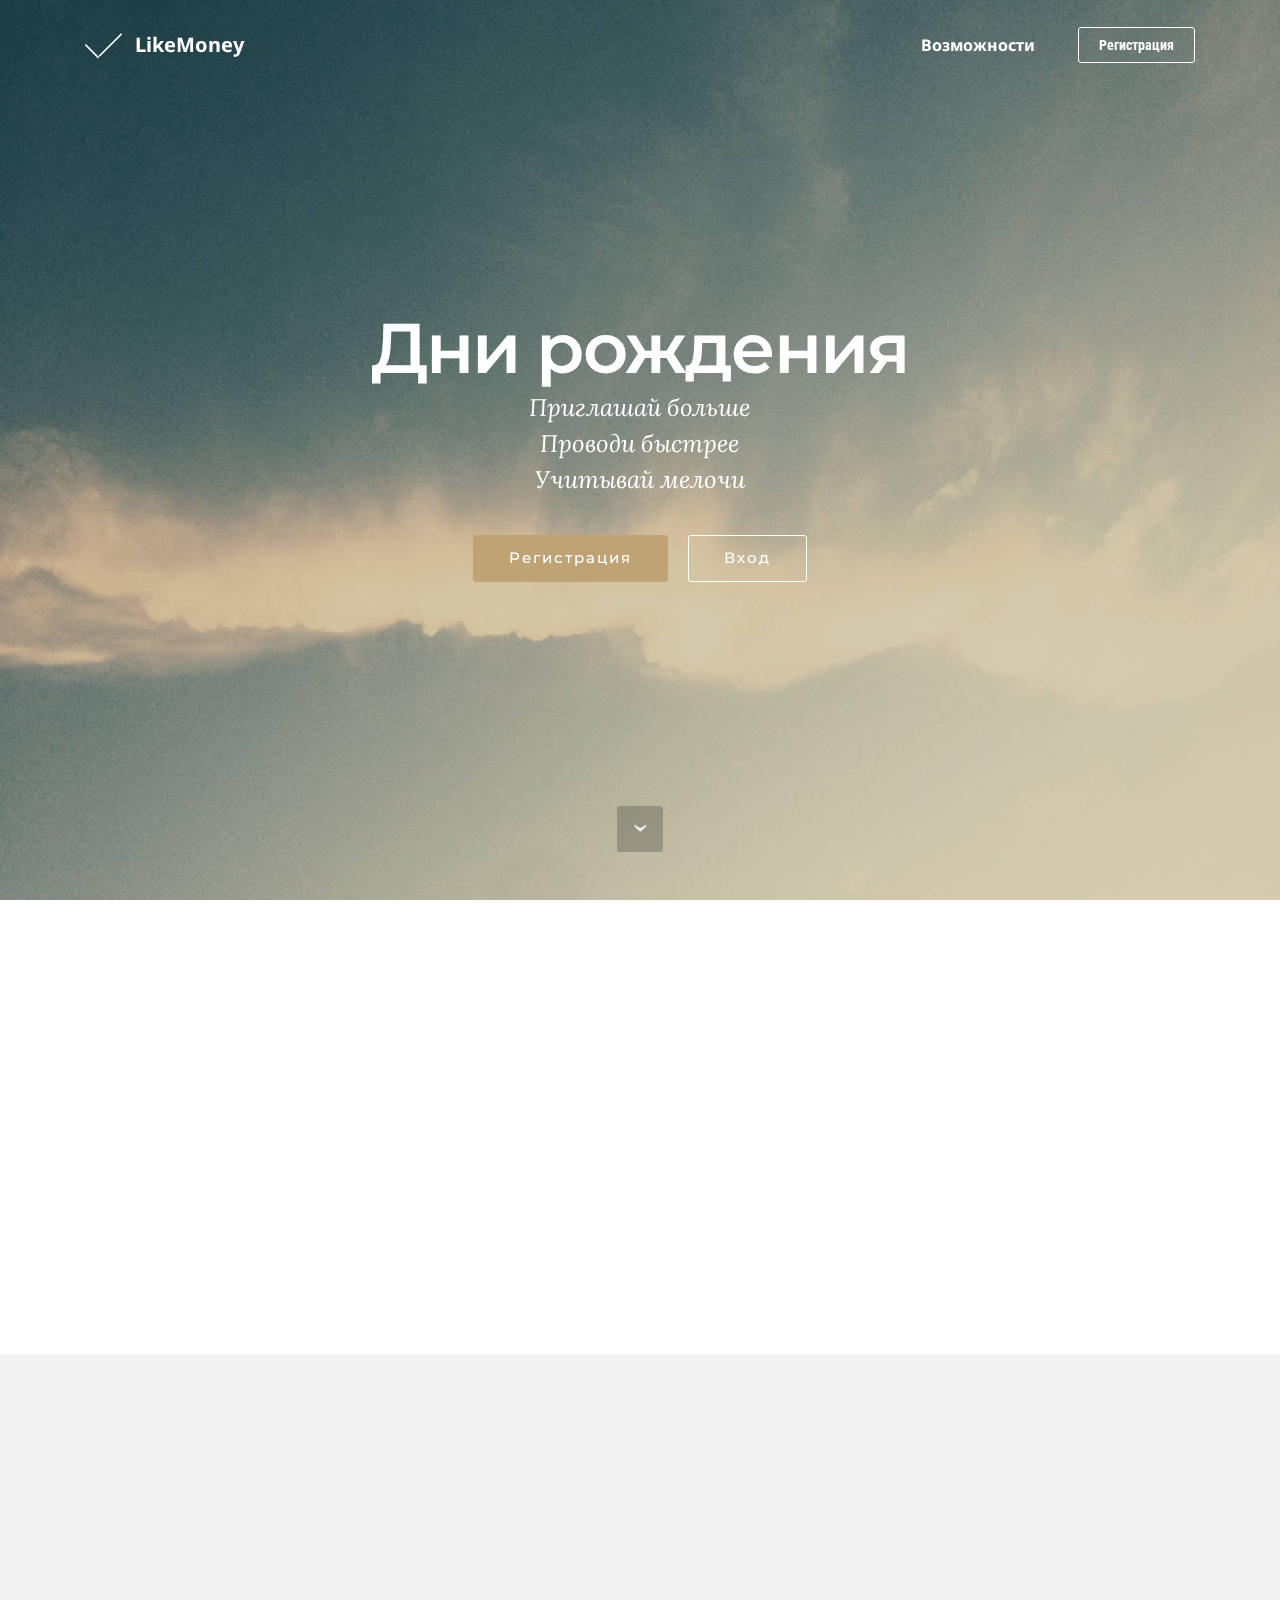
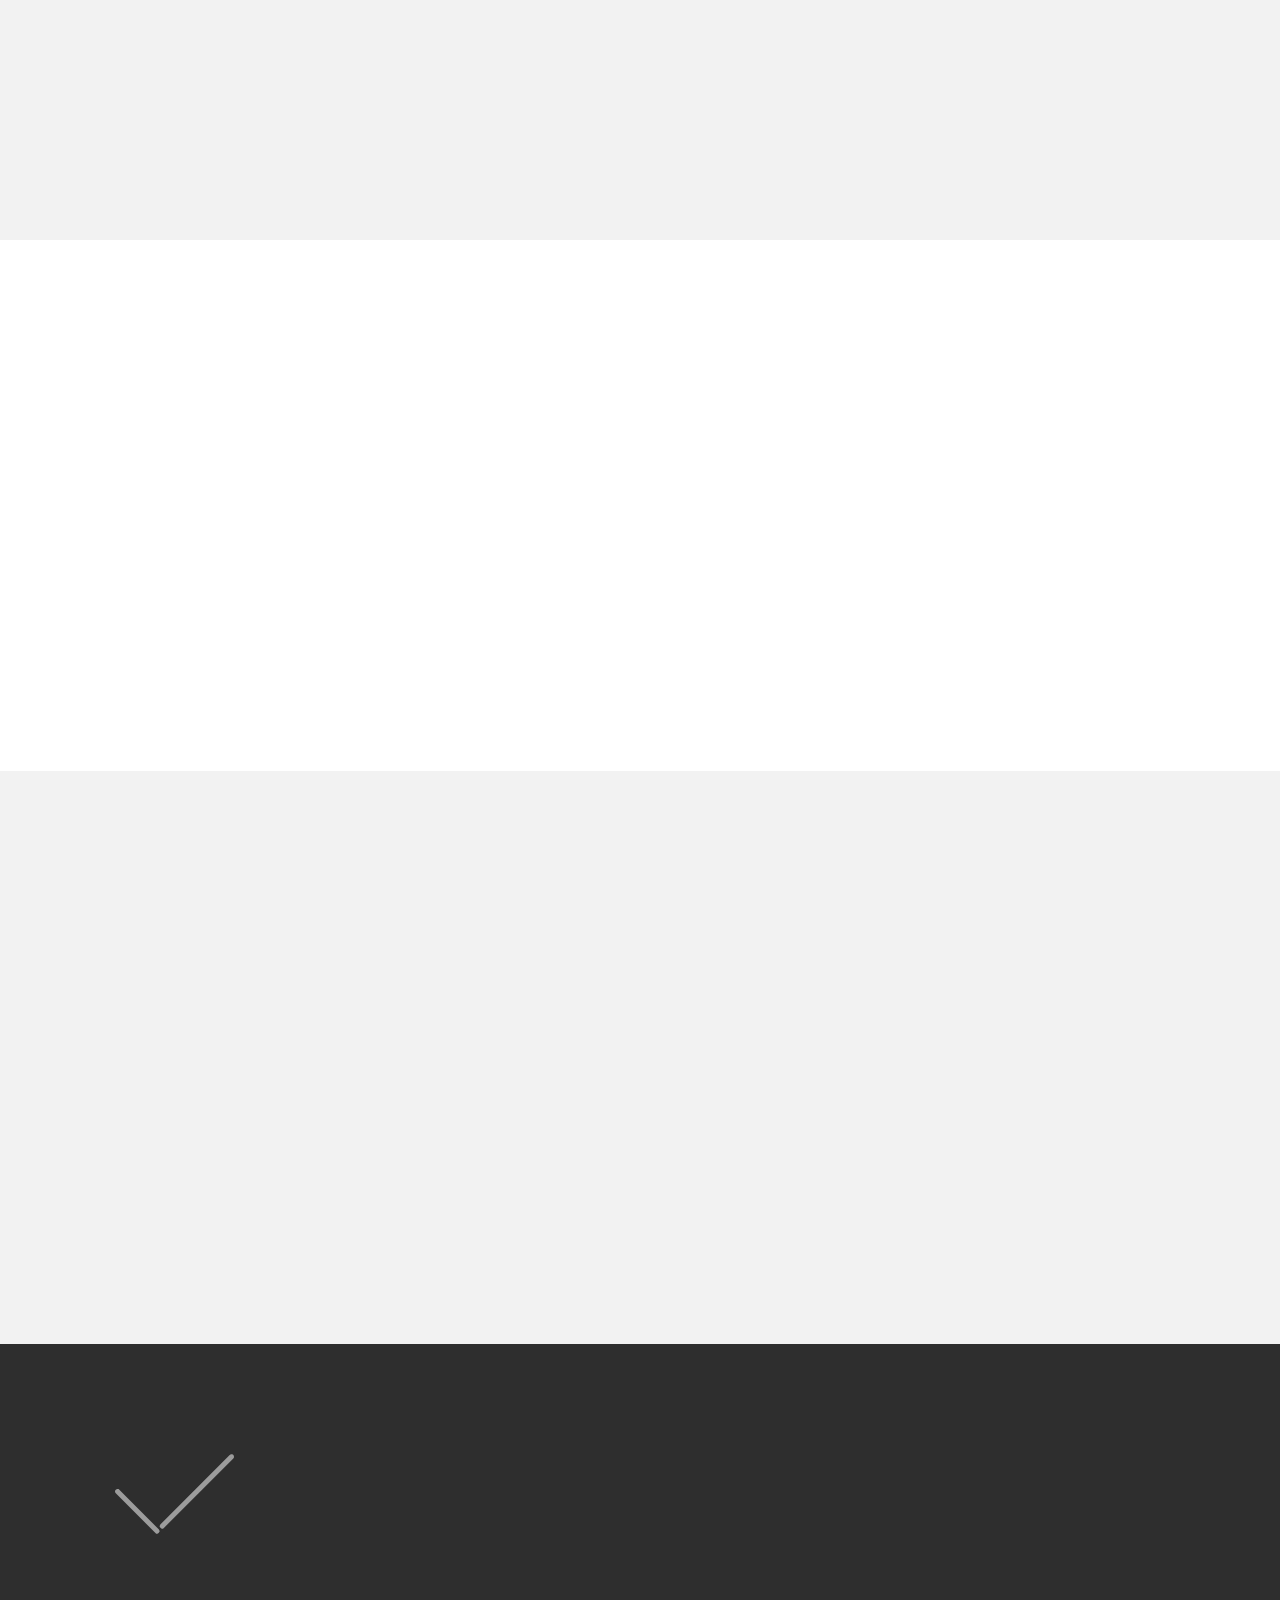
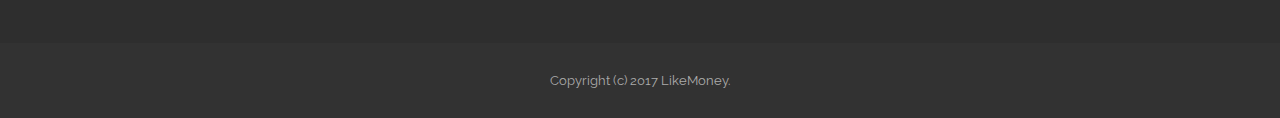
==== dr.html @ 09daafa1 "create github pages" ====
<!DOCTYPE html>
<html>
<head>
  <!-- Site made with Mobirise Website Builder v3.12.1, https://mobirise.com -->
  <meta charset="UTF-8">
  <meta http-equiv="X-UA-Compatible" content="IE=edge">
  <meta name="generator" content="Mobirise v3.12.1, mobirise.com">
  <meta name="viewport" content="width=device-width, initial-scale=1">
  <link rel="shortcut icon" href="assets/images/mbr-192x128.jpg" type="image/x-icon">
  <meta name="description" content="Дни рождения">
  <title>Дни рождения</title>
  <link rel="stylesheet" href="https://fonts.googleapis.com/css?family=Lora:400,700,400italic,700italic&amp;subset=latin">
  <link rel="stylesheet" href="https://fonts.googleapis.com/css?family=Montserrat:400,700">
  <link rel="stylesheet" href="https://fonts.googleapis.com/css?family=Raleway:100,100i,200,200i,300,300i,400,400i,500,500i,600,600i,700,700i,800,800i,900,900i">
  <link rel="stylesheet" href="assets/bootstrap-material-design-font/css/material.css">
  <link rel="stylesheet" href="assets/web/assets/mobirise-icons/mobirise-icons.css">
  <link rel="stylesheet" href="assets/tether/tether.min.css">
  <link rel="stylesheet" href="assets/bootstrap/css/bootstrap.min.css">
  <link rel="stylesheet" href="assets/dropdown/css/style.css">
  <link rel="stylesheet" href="assets/animate.css/animate.min.css">
  <link rel="stylesheet" href="assets/theme/css/style.css">
  <link rel="stylesheet" href="assets/mobirise/css/mbr-additional.css" type="text/css">
  
  
  
</head>
<body>
<section id="menu-a">

    <nav class="navbar navbar-dropdown bg-color transparent navbar-fixed-top">
        <div class="container">

            <div class="mbr-table">
                <div class="mbr-table-cell">

                    <div class="navbar-brand">
                        <a href="https://likemoney.ru" class="mbri-success mbr-iconfont mbr-iconfont-menu navbar-logo"></a>
                        <a class="navbar-caption" href="http://likemoney.ru">LikeMoney</a>
                    </div>

                </div>
                <div class="mbr-table-cell">

                    <button class="navbar-toggler pull-xs-right hidden-md-up" type="button" data-toggle="collapse" data-target="#exCollapsingNavbar">
                        <div class="hamburger-icon"></div>
                    </button>

                    <ul class="nav-dropdown collapse pull-xs-right nav navbar-nav navbar-toggleable-sm" id="exCollapsingNavbar"><li class="nav-item"><a class="nav-link link" href="index.html#msg-box7-3">Возможности</a></li><li class="nav-item nav-btn"><a class="nav-link btn btn-white btn-white-outline" href="http://app.likemoney.ru/registration">Регистрация</a></li></ul>
                    <button hidden="" class="navbar-toggler navbar-close" type="button" data-toggle="collapse" data-target="#exCollapsingNavbar">
                        <div class="close-icon"></div>
                    </button>

                </div>
            </div>

        </div>
    </nav>

</section>

<section class="engine"><a rel="external" href="https://mobirise.com">Mobirise Web Site Creator</a></section><section class="mbr-section mbr-section-hero mbr-section-full mbr-parallax-background mbr-section-with-arrow mbr-after-navbar" id="header1-d" style="background-image: url(assets/images/jumbotron.jpg);">

    

    <div class="mbr-table-cell">

        <div class="container">
            <div class="row">
                <div class="mbr-section col-md-10 col-md-offset-1 text-xs-center">

                    <h1 class="mbr-section-title display-1">Дни рождения</h1>
                    <p class="mbr-section-lead lead">Приглашай больше<br>Проводи быстрее<br>Учитывай мелочи</p>
                    <div class="mbr-section-btn"><a class="btn btn-lg btn-primary" href="http://app.likemoney.ru/registration" target="_blank">Регистрация</a> <a class="btn btn-lg btn-white btn-white-outline" href="http://app.likemoney.ru">Вход</a></div>
                </div>
            </div>
        </div>
    </div>

    <div class="mbr-arrow mbr-arrow-floating" aria-hidden="true"><a href="#msg-box5-e"><i class="mbr-arrow-icon"></i></a></div>

</section>

<section class="mbr-section" id="msg-box5-e" style="background-color: rgb(255, 255, 255); padding-top: 0px; padding-bottom: 0px;">

    
    <div class="container">
        <div class="row">
            <div class="mbr-table-md-up">

              

              <div class="mbr-table-cell col-md-5 text-xs-center text-md-right content-size">
                  <h3 class="mbr-section-title display-2">Собирай больше информации о клиенте</h3>
                  <div class="lead">

                    <p>Больше информации поможет провести <br>качественно мероприятие.</p>

                  </div>

                  
              </div>


              


              <div class="mbr-table-cell mbr-left-padding-md-up mbr-valign-top col-md-7 image-size" style="width: 50%;">
                  <div class="mbr-figure"><img src="assets/images/1-1-1400x1275.png"></div>
              </div>

            </div>
        </div>
    </div>

</section>

<section class="mbr-section" id="msg-box4-f" style="background-color: rgb(242, 242, 242); padding-top: 120px; padding-bottom: 120px;">

    
    <div class="container">
        <div class="row">
            <div class="mbr-table-md-up">

              <div class="mbr-table-cell mbr-right-padding-md-up mbr-valign-top col-md-7 image-size" style="width: 50%;">
                  <div class="mbr-figure"><img src="assets/images/2-1400x554.png"></div>
              </div>

              


              <div class="mbr-table-cell col-md-5 text-xs-center text-md-left content-size">
                  <h3 class="mbr-section-title display-2">Не забывай уведомлять о мероприятии</h3>
                  <div class="lead">

                    <p>С LM вы будете помнить все заказы,&nbsp;</p>

                  </div>

                  
              </div>


              

            </div>
        </div>
    </div>

</section>

<section class="mbr-section" id="msg-box4-g" style="background-color: rgb(255, 255, 255); padding-top: 120px; padding-bottom: 120px;">

    
    <div class="container">
        <div class="row">
            <div class="mbr-table-md-up">

              

              <div class="mbr-table-cell col-md-5 text-xs-center text-md-right content-size">
                  <h3 class="mbr-section-title display-2">Повышай прозрачность &nbsp;продаж</h3>
                  <div class="lead">

                    <p></p>

                  </div>

                  
              </div>


              


              <div class="mbr-table-cell mbr-left-padding-md-up mbr-valign-top col-md-7 image-size" style="width: 50%;">
                  <div class="mbr-figure"><img src="assets/images/3-1400x815.png"></div>
              </div>

            </div>
        </div>
    </div>

</section>

<section class="mbr-section" id="msg-box4-h" style="background-color: rgb(242, 242, 242); padding-top: 120px; padding-bottom: 120px;">

    
    <div class="container">
        <div class="row">
            <div class="mbr-table-md-up">

              <div class="mbr-table-cell mbr-right-padding-md-up mbr-valign-top col-md-7 image-size" style="width: 50%;">
                  <div class="mbr-figure"><img src="assets/images/mbr-1-1400x933.jpg"></div>
              </div>

              


              <div class="mbr-table-cell col-md-5 text-xs-center text-md-left content-size">
                  <h3 class="mbr-section-title display-2">Уведомляй клиентов через&nbsp;sms, email&nbsp;<br>об акциях, мероприятиях&nbsp;</h3>
                  

                  
              </div>


              

            </div>
        </div>
    </div>

</section>

<section class="mbr-section mbr-section-md-padding mbr-footer footer1" id="contacts1-c" style="background-color: rgb(46, 46, 46); padding-top: 90px; padding-bottom: 90px;">
    
    <div class="container">
        <div class="row">
            <div class="mbr-footer-content col-xs-12 col-md-3">
                <div><span class="mbri-success mbr-iconfont mbr-iconfont-contacts1"></span></div>
            </div>
            <div class="mbr-footer-content col-xs-12 col-md-3">
                <p><strong>Адрес</strong><br>117810, г. Москва,  Профсоюзная  ул., д. 84/32, стр. 1.<br></p>
            </div>
            <div class="mbr-footer-content col-xs-12 col-md-3">
                <p><font color="#7c7c7c" face="Montserrat, sans-serif" size="3"><span style="letter-spacing: -1px; line-height: 20px;"><strong>Контакты</strong></span></font><br>
Email: support@likemoney.ru<br>
Телефон: +7 (950) 801 97 90<br><br></p>
            </div>
            <div class="mbr-footer-content col-xs-12 col-md-3">
                <p></p>
            </div>

        </div>
    </div>
</section>

<footer class="mbr-small-footer mbr-section mbr-section-nopadding" id="footer1-b" style="background-color: rgb(50, 50, 50); padding-top: 1.75rem; padding-bottom: 1.75rem;">
    
    <div class="container">
        <p class="text-xs-center">Copyright (c) 2017 LikeMoney.</p>
    </div>
</footer>


  <script src="assets/web/assets/jquery/jquery.min.js"></script>
  <script src="assets/tether/tether.min.js"></script>
  <script src="assets/bootstrap/js/bootstrap.min.js"></script>
  <script src="assets/smooth-scroll/smooth-scroll.js"></script>
  <script src="assets/dropdown/js/script.min.js"></script>
  <script src="assets/touch-swipe/jquery.touch-swipe.min.js"></script>
  <script src="assets/viewport-checker/jquery.viewportchecker.js"></script>
  <script src="assets/jarallax/jarallax.js"></script>
  <script src="assets/theme/js/script.js"></script>
  
  
  <input name="animation" type="hidden">
  </body>
</html>
---- assets/bootstrap-material-design-font/css/material.css ----
@font-face {
  font-family: 'Material-Design-Icons';
  src: url('../fonts/Material-Design-Icons.eot?3ocs8m');
  src: url('../fonts/Material-Design-Icons.eot?#iefix3ocs8m') format('embedded-opentype'), url('../fonts/Material-Design-Icons.woff?3ocs8m') format('woff'), url('../fonts/Material-Design-Icons.ttf?3ocs8m') format('truetype'), url('../fonts/Material-Design-Icons.svg?3ocs8m#Material-Design-Icons') format('svg');
  font-weight: normal;
  font-style: normal;
}
[class^="mdi-"],
[class*="mdi-"] {
  speak: none;
  display: inline-block;
  font-style: normal;
  font-variant:normal;
  font-weight:normal;
  /*font-size:24px;*/
  line-height:1;
  font-family:'Material-Design-Icons' !important;
  text-rendering: auto;
  
  -webkit-font-smoothing: antialiased;
  -moz-osx-font-smoothing: grayscale;
  -webkit-transform: translate(0, 0);
      -ms-transform: translate(0, 0);
          transform: translate(0, 0);
}
[class^="mdi-"]:before,
[class*="mdi-"]:before {
  display: inline-block;
  speak: none;
  text-decoration: inherit;
}
[class^="mdi-"].pull-left,
[class*="mdi-"].pull-left {
  margin-right: .3em;
}
[class^="mdi-"].pull-right,
[class*="mdi-"].pull-right {
  margin-left: .3em;
}
[class^="mdi-"].mdi-lg:before,
[class*="mdi-"].mdi-lg:before,
[class^="mdi-"].mdi-lg:after,
[class*="mdi-"].mdi-lg:after {
  font-size: 1.33333333em;
  line-height: 0.75em;
  vertical-align: -15%;
}
[class^="mdi-"].mdi-2x:before,
[class*="mdi-"].mdi-2x:before,
[class^="mdi-"].mdi-2x:after,
[class*="mdi-"].mdi-2x:after {
  font-size: 2em;
}
[class^="mdi-"].mdi-3x:before,
[class*="mdi-"].mdi-3x:before,
[class^="mdi-"].mdi-3x:after,
[class*="mdi-"].mdi-3x:after {
  font-size: 3em;
}
[class^="mdi-"].mdi-4x:before,
[class*="mdi-"].mdi-4x:before,
[class^="mdi-"].mdi-4x:after,
[class*="mdi-"].mdi-4x:after {
  font-size: 4em;
}
[class^="mdi-"].mdi-5x:before,
[class*="mdi-"].mdi-5x:before,
[class^="mdi-"].mdi-5x:after,
[class*="mdi-"].mdi-5x:after {
  font-size: 5em;
}
[class^="mdi-device-signal-cellular-"]:after,
[class^="mdi-device-battery-"]:after,
[class^="mdi-device-battery-charging-"]:after,
[class^="mdi-device-signal-cellular-connected-no-internet-"]:after,
[class^="mdi-device-signal-wifi-"]:after,
[class^="mdi-device-signal-wifi-statusbar-not-connected"]:after,
.mdi-device-network-wifi:after {
  opacity: .3;
  position: absolute;
  left: 0;
  top: 0;
  z-index: 1;
  display: inline-block;
  speak: none;
  text-decoration: inherit;
}
[class^="mdi-device-signal-cellular-"]:after {
  content: "\e758";
}
[class^="mdi-device-battery-"]:after {
  content: "\e735";
}
[class^="mdi-device-battery-charging-"]:after {
  content: "\e733";
}
[class^="mdi-device-signal-cellular-connected-no-internet-"]:after {
  content: "\e75d";
}
[class^="mdi-device-signal-wifi-"]:after,
.mdi-device-network-wifi:after {
  content: "\e765";
}
[class^="mdi-device-signal-wifi-statusbasr-not-connected"]:after {
  content: "\e8f7";
}
.mdi-device-signal-cellular-off:after,
.mdi-device-signal-cellular-null:after,
.mdi-device-signal-cellular-no-sim:after,
.mdi-device-signal-wifi-off:after,
.mdi-device-signal-wifi-4-bar:after,
.mdi-device-signal-cellular-4-bar:after,
.mdi-device-battery-alert:after,
.mdi-device-signal-cellular-connected-no-internet-4-bar:after,
.mdi-device-battery-std:after,
.mdi-device-battery-full .mdi-device-battery-unknown:after {
  content: "";
}
.mdi-fw {
  width: 1.28571429em;
  text-align: center;
}
.mdi-ul {
  padding-left: 0;
  margin-left: 2.14285714em;
  list-style-type: none;
}
.mdi-ul > li {
  position: relative;
}
.mdi-li {
  position: absolute;
  left: -2.14285714em;
  width: 2.14285714em;
  top: 0.14285714em;
  text-align: center;
}
.mdi-li.mdi-lg {
  left: -1.85714286em;
}
.mdi-border {
  padding: .2em .25em .15em;
  border: solid 0.08em #eeeeee;
  border-radius: .1em;
}
.mdi-spin {
  -webkit-animation: mdi-spin 2s infinite linear;
  animation: mdi-spin 2s infinite linear;
  -webkit-transform-origin: 50% 50%;
  -ms-transform-origin: 50% 50%;
      transform-origin: 50% 50%;
}
.mdi-pulse {
  -webkit-animation: mdi-spin 1s steps(8) infinite;
  animation: mdi-spin 1s steps(8) infinite;
  -webkit-transform-origin: 50% 50%;
  -ms-transform-origin: 50% 50%;
      transform-origin: 50% 50%;
}
@-webkit-keyframes mdi-spin {
  0% {
    -webkit-transform: rotate(0deg);
    transform: rotate(0deg);
  }
  100% {
    -webkit-transform: rotate(359deg);
    transform: rotate(359deg);
  }
}
@keyframes mdi-spin {
  0% {
    -webkit-transform: rotate(0deg);
    transform: rotate(0deg);
  }
  100% {
    -webkit-transform: rotate(359deg);
    transform: rotate(359deg);
  }
}
.mdi-rotate-90 {
  filter: progid:DXImageTransform.Microsoft.BasicImage(rotation=1);
  -webkit-transform: rotate(90deg);
  -ms-transform: rotate(90deg);
  transform: rotate(90deg);
}
.mdi-rotate-180 {
  filter: progid:DXImageTransform.Microsoft.BasicImage(rotation=2);
  -webkit-transform: rotate(180deg);
  -ms-transform: rotate(180deg);
  transform: rotate(180deg);
}
.mdi-rotate-270 {
  filter: progid:DXImageTransform.Microsoft.BasicImage(rotation=3);
  -webkit-transform: rotate(270deg);
  -ms-transform: rotate(270deg);
  transform: rotate(270deg);
}
.mdi-flip-horizontal {
  filter: progid:DXImageTransform.Microsoft.BasicImage(rotation=0, mirror=1);
  -webkit-transform: scale(-1, 1);
  -ms-transform: scale(-1, 1);
  transform: scale(-1, 1);
}
.mdi-flip-vertical {
  filter: progid:DXImageTransform.Microsoft.BasicImage(rotation=2, mirror=1);
  -webkit-transform: scale(1, -1);
  -ms-transform: scale(1, -1);
  transform: scale(1, -1);
}
:root .mdi-rotate-90,
:root .mdi-rotate-180,
:root .mdi-rotate-270,
:root .mdi-flip-horizontal,
:root .mdi-flip-vertical {
  -webkit-filter: none;
          filter: none;
}
.mdi-stack {
  position: relative;
  display: inline-block;
  width: 2em;
  height: 2em;
  line-height: 2em;
  vertical-align: middle;
}
.mdi-stack-1x,
.mdi-stack-2x {
  position: absolute;
  left: 0;
  width: 100%;
  text-align: center;
}
.mdi-stack-1x {
  line-height: inherit;
}
.mdi-stack-2x {
  font-size: 2em;
}
.mdi-inverse {
  color: #ffffff;
}
/* Start Icons */
.mdi-action-3d-rotation:before {
  content: "\e600";
}
.mdi-action-accessibility:before {
  content: "\e601";
}
.mdi-action-account-balance-wallet:before {
  content: "\e602";
}
.mdi-action-account-balance:before {
  content: "\e603";
}
.mdi-action-account-box:before {
  content: "\e604";
}
.mdi-action-account-child:before {
  content: "\e605";
}
.mdi-action-account-circle:before {
  content: "\e606";
}
.mdi-action-add-shopping-cart:before {
  content: "\e607";
}
.mdi-action-alarm-add:before {
  content: "\e608";
}
.mdi-action-alarm-off:before {
  content: "\e609";
}
.mdi-action-alarm-on:before {
  content: "\e60a";
}
.mdi-action-alarm:before {
  content: "\e60b";
}
.mdi-action-android:before {
  content: "\e60c";
}
.mdi-action-announcement:before {
  content: "\e60d";
}
.mdi-action-aspect-ratio:before {
  content: "\e60e";
}
.mdi-action-assessment:before {
  content: "\e60f";
}
.mdi-action-assignment-ind:before {
  content: "\e610";
}
.mdi-action-assignment-late:before {
  content: "\e611";
}
.mdi-action-assignment-return:before {
  content: "\e612";
}
.mdi-action-assignment-returned:before {
  content: "\e613";
}
.mdi-action-assignment-turned-in:before {
  content: "\e614";
}
.mdi-action-assignment:before {
  content: "\e615";
}
.mdi-action-autorenew:before {
  content: "\e616";
}
.mdi-action-backup:before {
  content: "\e617";
}
.mdi-action-book:before {
  content: "\e618";
}
.mdi-action-bookmark-outline:before {
  content: "\e619";
}
.mdi-action-bookmark:before {
  content: "\e61a";
}
.mdi-action-bug-report:before {
  content: "\e61b";
}
.mdi-action-cached:before {
  content: "\e61c";
}
.mdi-action-check-circle:before {
  content: "\e61d";
}
.mdi-action-class:before {
  content: "\e61e";
}
.mdi-action-credit-card:before {
  content: "\e61f";
}
.mdi-action-dashboard:before {
  content: "\e620";
}
.mdi-action-delete:before {
  content: "\e621";
}
.mdi-action-description:before {
  content: "\e622";
}
.mdi-action-dns:before {
  content: "\e623";
}
.mdi-action-done-all:before {
  content: "\e624";
}
.mdi-action-done:before {
  content: "\e625";
}
.mdi-action-event:before {
  content: "\e626";
}
.mdi-action-exit-to-app:before {
  content: "\e627";
}
.mdi-action-explore:before {
  content: "\e628";
}
.mdi-action-extension:before {
  content: "\e629";
}
.mdi-action-face-unlock:before {
  content: "\e62a";
}
.mdi-action-favorite-outline:before {
  content: "\e62b";
}
.mdi-action-favorite:before {
  content: "\e62c";
}
.mdi-action-find-in-page:before {
  content: "\e62d";
}
.mdi-action-find-replace:before {
  content: "\e62e";
}
.mdi-action-flip-to-back:before {
  content: "\e62f";
}
.mdi-action-flip-to-front:before {
  content: "\e630";
}
.mdi-action-get-app:before {
  content: "\e631";
}
.mdi-action-grade:before {
  content: "\e632";
}
.mdi-action-group-work:before {
  content: "\e633";
}
.mdi-action-help:before {
  content: "\e634";
}
.mdi-action-highlight-remove:before {
  content: "\e635";
}
.mdi-action-history:before {
  content: "\e636";
}
.mdi-action-home:before {
  content: "\e637";
}
.mdi-action-https:before {
  content: "\e638";
}
.mdi-action-info-outline:before {
  content: "\e639";
}
.mdi-action-info:before {
  content: "\e63a";
}
.mdi-action-input:before {
  content: "\e63b";
}
.mdi-action-invert-colors:before {
  content: "\e63c";
}
.mdi-action-label-outline:before {
  content: "\e63d";
}
.mdi-action-label:before {
  content: "\e63e";
}
.mdi-action-language:before {
  content: "\e63f";
}
.mdi-action-launch:before {
  content: "\e640";
}
.mdi-action-list:before {
  content: "\e641";
}
.mdi-action-lock-open:before {
  content: "\e642";
}
.mdi-action-lock-outline:before {
  content: "\e643";
}
.mdi-action-lock:before {
  content: "\e644";
}
.mdi-action-loyalty:before {
  content: "\e645";
}
.mdi-action-markunread-mailbox:before {
  content: "\e646";
}
.mdi-action-note-add:before {
  content: "\e647";
}
.mdi-action-open-in-browser:before {
  content: "\e648";
}
.mdi-action-open-in-new:before {
  content: "\e649";
}
.mdi-action-open-with:before {
  content: "\e64a";
}
.mdi-action-pageview:before {
  content: "\e64b";
}
.mdi-action-payment:before {
  content: "\e64c";
}
.mdi-action-perm-camera-mic:before {
  content: "\e64d";
}
.mdi-action-perm-contact-cal:before {
  content: "\e64e";
}
.mdi-action-perm-data-setting:before {
  content: "\e64f";
}
.mdi-action-perm-device-info:before {
  content: "\e650";
}
.mdi-action-perm-identity:before {
  content: "\e651";
}
.mdi-action-perm-media:before {
  content: "\e652";
}
.mdi-action-perm-phone-msg:before {
  content: "\e653";
}
.mdi-action-perm-scan-wifi:before {
  content: "\e654";
}
.mdi-action-picture-in-picture:before {
  content: "\e655";
}
.mdi-action-polymer:before {
  content: "\e656";
}
.mdi-action-print:before {
  content: "\e657";
}
.mdi-action-query-builder:before {
  content: "\e658";
}
.mdi-action-question-answer:before {
  content: "\e659";
}
.mdi-action-receipt:before {
  content: "\e65a";
}
.mdi-action-redeem:before {
  content: "\e65b";
}
.mdi-action-reorder:before {
  content: "\e65c";
}
.mdi-action-report-problem:before {
  content: "\e65d";
}
.mdi-action-restore:before {
  content: "\e65e";
}
.mdi-action-room:before {
  content: "\e65f";
}
.mdi-action-schedule:before {
  content: "\e660";
}
.mdi-action-search:before {
  content: "\e661";
}
.mdi-action-settings-applications:before {
  content: "\e662";
}
.mdi-action-settings-backup-restore:before {
  content: "\e663";
}
.mdi-action-settings-bluetooth:before {
  content: "\e664";
}
.mdi-action-settings-cell:before {
  content: "\e665";
}
.mdi-action-settings-display:before {
  content: "\e666";
}
.mdi-action-settings-ethernet:before {
  content: "\e667";
}
.mdi-action-settings-input-antenna:before {
  content: "\e668";
}
.mdi-action-settings-input-component:before {
  content: "\e669";
}
.mdi-action-settings-input-composite:before {
  content: "\e66a";
}
.mdi-action-settings-input-hdmi:before {
  content: "\e66b";
}
.mdi-action-settings-input-svideo:before {
  content: "\e66c";
}
.mdi-action-settings-overscan:before {
  content: "\e66d";
}
.mdi-action-settings-phone:before {
  content: "\e66e";
}
.mdi-action-settings-power:before {
  content: "\e66f";
}
.mdi-action-settings-remote:before {
  content: "\e670";
}
.mdi-action-settings-voice:before {
  content: "\e671";
}
.mdi-action-settings:before {
  content: "\e672";
}
.mdi-action-shop-two:before {
  content: "\e673";
}
.mdi-action-shop:before {
  content: "\e674";
}
.mdi-action-shopping-basket:before {
  content: "\e675";
}
.mdi-action-shopping-cart:before {
  content: "\e676";
}
.mdi-action-speaker-notes:before {
  content: "\e677";
}
.mdi-action-spellcheck:before {
  content: "\e678";
}
.mdi-action-star-rate:before {
  content: "\e679";
}
.mdi-action-stars:before {
  content: "\e67a";
}
.mdi-action-store:before {
  content: "\e67b";
}
.mdi-action-subject:before {
  content: "\e67c";
}
.mdi-action-supervisor-account:before {
  content: "\e67d";
}
.mdi-action-swap-horiz:before {
  content: "\e67e";
}
.mdi-action-swap-vert-circle:before {
  content: "\e67f";
}
.mdi-action-swap-vert:before {
  content: "\e680";
}
.mdi-action-system-update-tv:before {
  content: "\e681";
}
.mdi-action-tab-unselected:before {
  content: "\e682";
}
.mdi-action-tab:before {
  content: "\e683";
}
.mdi-action-theaters:before {
  content: "\e684";
}
.mdi-action-thumb-down:before {
  content: "\e685";
}
.mdi-action-thumb-up:before {
  content: "\e686";
}
.mdi-action-thumbs-up-down:before {
  content: "\e687";
}
.mdi-action-toc:before {
  content: "\e688";
}
.mdi-action-today:before {
  content: "\e689";
}
.mdi-action-track-changes:before {
  content: "\e68a";
}
.mdi-action-translate:before {
  content: "\e68b";
}
.mdi-action-trending-down:before {
  content: "\e68c";
}
.mdi-action-trending-neutral:before {
  content: "\e68d";
}
.mdi-action-trending-up:before {
  content: "\e68e";
}
.mdi-action-turned-in-not:before {
  content: "\e68f";
}
.mdi-action-turned-in:before {
  content: "\e690";
}
.mdi-action-verified-user:before {
  content: "\e691";
}
.mdi-action-view-agenda:before {
  content: "\e692";
}
.mdi-action-view-array:before {
  content: "\e693";
}
.mdi-action-view-carousel:before {
  content: "\e694";
}
.mdi-action-view-column:before {
  content: "\e695";
}
.mdi-action-view-day:before {
  content: "\e696";
}
.mdi-action-view-headline:before {
  content: "\e697";
}
.mdi-action-view-list:before {
  content: "\e698";
}
.mdi-action-view-module:before {
  content: "\e699";
}
.mdi-action-view-quilt:before {
  content: "\e69a";
}
.mdi-action-view-stream:before {
  content: "\e69b";
}
.mdi-action-view-week:before {
  content: "\e69c";
}
.mdi-action-visibility-off:before {
  content: "\e69d";
}
.mdi-action-visibility:before {
  content: "\e69e";
}
.mdi-action-wallet-giftcard:before {
  content: "\e69f";
}
.mdi-action-wallet-membership:before {
  content: "\e6a0";
}
.mdi-action-wallet-travel:before {
  content: "\e6a1";
}
.mdi-action-work:before {
  content: "\e6a2";
}
.mdi-alert-error:before {
  content: "\e6a3";
}
.mdi-alert-warning:before {
  content: "\e6a4";
}
.mdi-av-album:before {
  content: "\e6a5";
}
.mdi-av-closed-caption:before {
  content: "\e6a6";
}
.mdi-av-equalizer:before {
  content: "\e6a7";
}
.mdi-av-explicit:before {
  content: "\e6a8";
}
.mdi-av-fast-forward:before {
  content: "\e6a9";
}
.mdi-av-fast-rewind:before {
  content: "\e6aa";
}
.mdi-av-games:before {
  content: "\e6ab";
}
.mdi-av-hearing:before {
  content: "\e6ac";
}
.mdi-av-high-quality:before {
  content: "\e6ad";
}
.mdi-av-loop:before {
  content: "\e6ae";
}
.mdi-av-mic-none:before {
  content: "\e6af";
}
.mdi-av-mic-off:before {
  content: "\e6b0";
}
.mdi-av-mic:before {
  content: "\e6b1";
}
.mdi-av-movie:before {
  content: "\e6b2";
}
.mdi-av-my-library-add:before {
  content: "\e6b3";
}
.mdi-av-my-library-books:before {
  content: "\e6b4";
}
.mdi-av-my-library-music:before {
  content: "\e6b5";
}
.mdi-av-new-releases:before {
  content: "\e6b6";
}
.mdi-av-not-interested:before {
  content: "\e6b7";
}
.mdi-av-pause-circle-fill:before {
  content: "\e6b8";
}
.mdi-av-pause-circle-outline:before {
  content: "\e6b9";
}
.mdi-av-pause:before {
  content: "\e6ba";
}
.mdi-av-play-arrow:before {
  content: "\e6bb";
}
.mdi-av-play-circle-fill:before {
  content: "\e6bc";
}
.mdi-av-play-circle-outline:before {
  content: "\e6bd";
}
.mdi-av-play-shopping-bag:before {
  content: "\e6be";
}
.mdi-av-playlist-add:before {
  content: "\e6bf";
}
.mdi-av-queue-music:before {
  content: "\e6c0";
}
.mdi-av-queue:before {
  content: "\e6c1";
}
.mdi-av-radio:before {
  content: "\e6c2";
}
.mdi-av-recent-actors:before {
  content: "\e6c3";
}
.mdi-av-repeat-one:before {
  content: "\e6c4";
}
.mdi-av-repeat:before {
  content: "\e6c5";
}
.mdi-av-replay:before {
  content: "\e6c6";
}
.mdi-av-shuffle:before {
  content: "\e6c7";
}
.mdi-av-skip-next:before {
  content: "\e6c8";
}
.mdi-av-skip-previous:before {
  content: "\e6c9";
}
.mdi-av-snooze:before {
  content: "\e6ca";
}
.mdi-av-stop:before {
  content: "\e6cb";
}
.mdi-av-subtitles:before {
  content: "\e6cc";
}
.mdi-av-surround-sound:before {
  content: "\e6cd";
}
.mdi-av-timer:before {
  content: "\e6ce";
}
.mdi-av-video-collection:before {
  content: "\e6cf";
}
.mdi-av-videocam-off:before {
  content: "\e6d0";
}
.mdi-av-videocam:before {
  content: "\e6d1";
}
.mdi-av-volume-down:before {
  content: "\e6d2";
}
.mdi-av-volume-mute:before {
  content: "\e6d3";
}
.mdi-av-volume-off:before {
  content: "\e6d4";
}
.mdi-av-volume-up:before {
  content: "\e6d5";
}
.mdi-av-web:before {
  content: "\e6d6";
}
.mdi-communication-business:before {
  content: "\e6d7";
}
.mdi-communication-call-end:before {
  content: "\e6d8";
}
.mdi-communication-call-made:before {
  content: "\e6d9";
}
.mdi-communication-call-merge:before {
  content: "\e6da";
}
.mdi-communication-call-missed:before {
  content: "\e6db";
}
.mdi-communication-call-received:before {
  content: "\e6dc";
}
.mdi-communication-call-split:before {
  content: "\e6dd";
}
.mdi-communication-call:before {
  content: "\e6de";
}
.mdi-communication-chat:before {
  content: "\e6df";
}
.mdi-communication-clear-all:before {
  content: "\e6e0";
}
.mdi-communication-comment:before {
  content: "\e6e1";
}
.mdi-communication-contacts:before {
  content: "\e6e2";
}
.mdi-communication-dialer-sip:before {
  content: "\e6e3";
}
.mdi-communication-dialpad:before {
  content: "\e6e4";
}
.mdi-communication-dnd-on:before {
  content: "\e6e5";
}
.mdi-communication-email:before {
  content: "\e6e6";
}
.mdi-communication-forum:before {
  content: "\e6e7";
}
.mdi-communication-import-export:before {
  content: "\e6e8";
}
.mdi-communication-invert-colors-off:before {
  content: "\e6e9";
}
.mdi-communication-invert-colors-on:before {
  content: "\e6ea";
}
.mdi-communication-live-help:before {
  content: "\e6eb";
}
.mdi-communication-location-off:before {
  content: "\e6ec";
}
.mdi-communication-location-on:before {
  content: "\e6ed";
}
.mdi-communication-message:before {
  content: "\e6ee";
}
.mdi-communication-messenger:before {
  content: "\e6ef";
}
.mdi-communication-no-sim:before {
  content: "\e6f0";
}
.mdi-communication-phone:before {
  content: "\e6f1";
}
.mdi-communication-portable-wifi-off:before {
  content: "\e6f2";
}
.mdi-communication-quick-contacts-dialer:before {
  content: "\e6f3";
}
.mdi-communication-quick-contacts-mail:before {
  content: "\e6f4";
}
.mdi-communication-ring-volume:before {
  content: "\e6f5";
}
.mdi-communication-stay-current-landscape:before {
  content: "\e6f6";
}
.mdi-communication-stay-current-portrait:before {
  content: "\e6f7";
}
.mdi-communication-stay-primary-landscape:before {
  content: "\e6f8";
}
.mdi-communication-stay-primary-portrait:before {
  content: "\e6f9";
}
.mdi-communication-swap-calls:before {
  content: "\e6fa";
}
.mdi-communication-textsms:before {
  content: "\e6fb";
}
.mdi-communication-voicemail:before {
  content: "\e6fc";
}
.mdi-communication-vpn-key:before {
  content: "\e6fd";
}
.mdi-content-add-box:before {
  content: "\e6fe";
}
.mdi-content-add-circle-outline:before {
  content: "\e6ff";
}
.mdi-content-add-circle:before {
  content: "\e700";
}
.mdi-content-add:before {
  content: "\e701";
}
.mdi-content-archive:before {
  content: "\e702";
}
.mdi-content-backspace:before {
  content: "\e703";
}
.mdi-content-block:before {
  content: "\e704";
}
.mdi-content-clear:before {
  content: "\e705";
}
.mdi-content-content-copy:before {
  content: "\e706";
}
.mdi-content-content-cut:before {
  content: "\e707";
}
.mdi-content-content-paste:before {
  content: "\e708";
}
.mdi-content-create:before {
  content: "\e709";
}
.mdi-content-drafts:before {
  content: "\e70a";
}
.mdi-content-filter-list:before {
  content: "\e70b";
}
.mdi-content-flag:before {
  content: "\e70c";
}
.mdi-content-forward:before {
  content: "\e70d";
}
.mdi-content-gesture:before {
  content: "\e70e";
}
.mdi-content-inbox:before {
  content: "\e70f";
}
.mdi-content-link:before {
  content: "\e710";
}
.mdi-content-mail:before {
  content: "\e711";
}
.mdi-content-markunread:before {
  content: "\e712";
}
.mdi-content-redo:before {
  content: "\e713";
}
.mdi-content-remove-circle-outline:before {
  content: "\e714";
}
.mdi-content-remove-circle:before {
  content: "\e715";
}
.mdi-content-remove:before {
  content: "\e716";
}
.mdi-content-reply-all:before {
  content: "\e717";
}
.mdi-content-reply:before {
  content: "\e718";
}
.mdi-content-report:before {
  content: "\e719";
}
.mdi-content-save:before {
  content: "\e71a";
}
.mdi-content-select-all:before {
  content: "\e71b";
}
.mdi-content-send:before {
  content: "\e71c";
}
.mdi-content-sort:before {
  content: "\e71d";
}
.mdi-content-text-format:before {
  content: "\e71e";
}
.mdi-content-undo:before {
  content: "\e71f";
}
.mdi-editor-attach-file:before {
  content: "\e776";
}
.mdi-editor-attach-money:before {
  content: "\e777";
}
.mdi-editor-border-all:before {
  content: "\e778";
}
.mdi-editor-border-bottom:before {
  content: "\e779";
}
.mdi-editor-border-clear:before {
  content: "\e77a";
}
.mdi-editor-border-color:before {
  content: "\e77b";
}
.mdi-editor-border-horizontal:before {
  content: "\e77c";
}
.mdi-editor-border-inner:before {
  content: "\e77d";
}
.mdi-editor-border-left:before {
  content: "\e77e";
}
.mdi-editor-border-outer:before {
  content: "\e77f";
}
.mdi-editor-border-right:before {
  content: "\e780";
}
.mdi-editor-border-style:before {
  content: "\e781";
}
.mdi-editor-border-top:before {
  content: "\e782";
}
.mdi-editor-border-vertical:before {
  content: "\e783";
}
.mdi-editor-format-align-center:before {
  content: "\e784";
}
.mdi-editor-format-align-justify:before {
  content: "\e785";
}
.mdi-editor-format-align-left:before {
  content: "\e786";
}
.mdi-editor-format-align-right:before {
  content: "\e787";
}
.mdi-editor-format-bold:before {
  content: "\e788";
}
.mdi-editor-format-clear:before {
  content: "\e789";
}
.mdi-editor-format-color-fill:before {
  content: "\e78a";
}
.mdi-editor-format-color-reset:before {
  content: "\e78b";
}
.mdi-editor-format-color-text:before {
  content: "\e78c";
}
.mdi-editor-format-indent-decrease:before {
  content: "\e78d";
}
.mdi-editor-format-indent-increase:before {
  content: "\e78e";
}
.mdi-editor-format-italic:before {
  content: "\e78f";
}
.mdi-editor-format-line-spacing:before {
  content: "\e790";
}
.mdi-editor-format-list-bulleted:before {
  content: "\e791";
}
.mdi-editor-format-list-numbered:before {
  content: "\e792";
}
.mdi-editor-format-paint:before {
  content: "\e793";
}
.mdi-editor-format-quote:before {
  content: "\e794";
}
.mdi-editor-format-size:before {
  content: "\e795";
}
.mdi-editor-format-strikethrough:before {
  content: "\e796";
}
.mdi-editor-format-textdirection-l-to-r:before {
  content: "\e797";
}
.mdi-editor-format-textdirection-r-to-l:before {
  content: "\e798";
}
.mdi-editor-format-underline:before {
  content: "\e799";
}
.mdi-editor-functions:before {
  content: "\e79a";
}
.mdi-editor-insert-chart:before {
  content: "\e79b";
}
.mdi-editor-insert-comment:before {
  content: "\e79c";
}
.mdi-editor-insert-drive-file:before {
  content: "\e79d";
}
.mdi-editor-insert-emoticon:before {
  content: "\e79e";
}
.mdi-editor-insert-invitation:before {
  content: "\e79f";
}
.mdi-editor-insert-link:before {
  content: "\e7a0";
}
.mdi-editor-insert-photo:before {
  content: "\e7a1";
}
.mdi-editor-merge-type:before {
  content: "\e7a2";
}
.mdi-editor-mode-comment:before {
  content: "\e7a3";
}
.mdi-editor-mode-edit:before {
  content: "\e7a4";
}
.mdi-editor-publish:before {
  content: "\e7a5";
}
.mdi-editor-vertical-align-bottom:before {
  content: "\e7a6";
}
.mdi-editor-vertical-align-center:before {
  content: "\e7a7";
}
.mdi-editor-vertical-align-top:before {
  content: "\e7a8";
}
.mdi-editor-wrap-text:before {
  content: "\e7a9";
}
.mdi-file-attachment:before {
  content: "\e7aa";
}
.mdi-file-cloud-circle:before {
  content: "\e7ab";
}
.mdi-file-cloud-done:before {
  content: "\e7ac";
}
.mdi-file-cloud-download:before {
  content: "\e7ad";
}
.mdi-file-cloud-off:before {
  content: "\e7ae";
}
.mdi-file-cloud-queue:before {
  content: "\e7af";
}
.mdi-file-cloud-upload:before {
  content: "\e7b0";
}
.mdi-file-cloud:before {
  content: "\e7b1";
}
.mdi-file-file-download:before {
  content: "\e7b2";
}
.mdi-file-file-upload:before {
  content: "\e7b3";
}
.mdi-file-folder-open:before {
  content: "\e7b4";
}
.mdi-file-folder-shared:before {
  content: "\e7b5";
}
.mdi-file-folder:before {
  content: "\e7b6";
}
.mdi-device-access-alarm:before {
  content: "\e720";
}
.mdi-device-access-alarms:before {
  content: "\e721";
}
.mdi-device-access-time:before {
  content: "\e722";
}
.mdi-device-add-alarm:before {
  content: "\e723";
}
.mdi-device-airplanemode-off:before {
  content: "\e724";
}
.mdi-device-airplanemode-on:before {
  content: "\e725";
}
.mdi-device-battery-20:before {
  content: "\e726";
}
.mdi-device-battery-30:before {
  content: "\e727";
}
.mdi-device-battery-50:before {
  content: "\e728";
}
.mdi-device-battery-60:before {
  content: "\e729";
}
.mdi-device-battery-80:before {
  content: "\e72a";
}
.mdi-device-battery-90:before {
  content: "\e72b";
}
.mdi-device-battery-alert:before {
  content: "\e72c";
}
.mdi-device-battery-charging-20:before {
  content: "\e72d";
}
.mdi-device-battery-charging-30:before {
  content: "\e72e";
}
.mdi-device-battery-charging-50:before {
  content: "\e72f";
}
.mdi-device-battery-charging-60:before {
  content: "\e730";
}
.mdi-device-battery-charging-80:before {
  content: "\e731";
}
.mdi-device-battery-charging-90:before {
  content: "\e732";
}
.mdi-device-battery-charging-full:before {
  content: "\e733";
}
.mdi-device-battery-full:before {
  content: "\e734";
}
.mdi-device-battery-std:before {
  content: "\e735";
}
.mdi-device-battery-unknown:before {
  content: "\e736";
}
.mdi-device-bluetooth-connected:before {
  content: "\e737";
}
.mdi-device-bluetooth-disabled:before {
  content: "\e738";
}
.mdi-device-bluetooth-searching:before {
  content: "\e739";
}
.mdi-device-bluetooth:before {
  content: "\e73a";
}
.mdi-device-brightness-auto:before {
  content: "\e73b";
}
.mdi-device-brightness-high:before {
  content: "\e73c";
}
.mdi-device-brightness-low:before {
  content: "\e73d";
}
.mdi-device-brightness-medium:before {
  content: "\e73e";
}
.mdi-device-data-usage:before {
  content: "\e73f";
}
.mdi-device-developer-mode:before {
  content: "\e740";
}
.mdi-device-devices:before {
  content: "\e741";
}
.mdi-device-dvr:before {
  content: "\e742";
}
.mdi-device-gps-fixed:before {
  content: "\e743";
}
.mdi-device-gps-not-fixed:before {
  content: "\e744";
}
.mdi-device-gps-off:before {
  content: "\e745";
}
.mdi-device-location-disabled:before {
  content: "\e746";
}
.mdi-device-location-searching:before {
  content: "\e747";
}
.mdi-device-multitrack-audio:before {
  content: "\e748";
}
.mdi-device-network-cell:before {
  content: "\e749";
}
.mdi-device-network-wifi:before {
  content: "\e74a";
}
.mdi-device-nfc:before {
  content: "\e74b";
}
.mdi-device-now-wallpaper:before {
  content: "\e74c";
}
.mdi-device-now-widgets:before {
  content: "\e74d";
}
.mdi-device-screen-lock-landscape:before {
  content: "\e74e";
}
.mdi-device-screen-lock-portrait:before {
  content: "\e74f";
}
.mdi-device-screen-lock-rotation:before {
  content: "\e750";
}
.mdi-device-screen-rotation:before {
  content: "\e751";
}
.mdi-device-sd-storage:before {
  content: "\e752";
}
.mdi-device-settings-system-daydream:before {
  content: "\e753";
}
.mdi-device-signal-cellular-0-bar:before {
  content: "\e754";
}
.mdi-device-signal-cellular-1-bar:before {
  content: "\e755";
}
.mdi-device-signal-cellular-2-bar:before {
  content: "\e756";
}
.mdi-device-signal-cellular-3-bar:before {
  content: "\e757";
}
.mdi-device-signal-cellular-4-bar:before {
  content: "\e758";
}
.mdi-signal-wifi-statusbar-connected-no-internet-after:before {
  content: "\e8f6";
}
.mdi-device-signal-cellular-connected-no-internet-0-bar:before {
  content: "\e759";
}
.mdi-device-signal-cellular-connected-no-internet-1-bar:before {
  content: "\e75a";
}
.mdi-device-signal-cellular-connected-no-internet-2-bar:before {
  content: "\e75b";
}
.mdi-device-signal-cellular-connected-no-internet-3-bar:before {
  content: "\e75c";
}
.mdi-device-signal-cellular-connected-no-internet-4-bar:before {
  content: "\e75d";
}
.mdi-device-signal-cellular-no-sim:before {
  content: "\e75e";
}
.mdi-device-signal-cellular-null:before {
  content: "\e75f";
}
.mdi-device-signal-cellular-off:before {
  content: "\e760";
}
.mdi-device-signal-wifi-0-bar:before {
  content: "\e761";
}
.mdi-device-signal-wifi-1-bar:before {
  content: "\e762";
}
.mdi-device-signal-wifi-2-bar:before {
  content: "\e763";
}
.mdi-device-signal-wifi-3-bar:before {
  content: "\e764";
}
.mdi-device-signal-wifi-4-bar:before {
  content: "\e765";
}
.mdi-device-signal-wifi-off:before {
  content: "\e766";
}
.mdi-device-signal-wifi-statusbar-1-bar:before {
  content: "\e767";
}
.mdi-device-signal-wifi-statusbar-2-bar:before {
  content: "\e768";
}
.mdi-device-signal-wifi-statusbar-3-bar:before {
  content: "\e769";
}
.mdi-device-signal-wifi-statusbar-4-bar:before {
  content: "\e76a";
}
.mdi-device-signal-wifi-statusbar-connected-no-internet-:before {
  content: "\e76b";
}
.mdi-device-signal-wifi-statusbar-connected-no-internet:before {
  content: "\e76f";
}
.mdi-device-signal-wifi-statusbar-connected-no-internet-2:before {
  content: "\e76c";
}
.mdi-device-signal-wifi-statusbar-connected-no-internet-3:before {
  content: "\e76d";
}
.mdi-device-signal-wifi-statusbar-connected-no-internet-4:before {
  content: "\e76e";
}
.mdi-signal-wifi-statusbar-not-connected-after:before {
  content: "\e8f7";
}
.mdi-device-signal-wifi-statusbar-not-connected:before {
  content: "\e770";
}
.mdi-device-signal-wifi-statusbar-null:before {
  content: "\e771";
}
.mdi-device-storage:before {
  content: "\e772";
}
.mdi-device-usb:before {
  content: "\e773";
}
.mdi-device-wifi-lock:before {
  content: "\e774";
}
.mdi-device-wifi-tethering:before {
  content: "\e775";
}
.mdi-hardware-cast-connected:before {
  content: "\e7b7";
}
.mdi-hardware-cast:before {
  content: "\e7b8";
}
.mdi-hardware-computer:before {
  content: "\e7b9";
}
.mdi-hardware-desktop-mac:before {
  content: "\e7ba";
}
.mdi-hardware-desktop-windows:before {
  content: "\e7bb";
}
.mdi-hardware-dock:before {
  content: "\e7bc";
}
.mdi-hardware-gamepad:before {
  content: "\e7bd";
}
.mdi-hardware-headset-mic:before {
  content: "\e7be";
}
.mdi-hardware-headset:before {
  content: "\e7bf";
}
.mdi-hardware-keyboard-alt:before {
  content: "\e7c0";
}
.mdi-hardware-keyboard-arrow-down:before {
  content: "\e7c1";
}
.mdi-hardware-keyboard-arrow-left:before {
  content: "\e7c2";
}
.mdi-hardware-keyboard-arrow-right:before {
  content: "\e7c3";
}
.mdi-hardware-keyboard-arrow-up:before {
  content: "\e7c4";
}
.mdi-hardware-keyboard-backspace:before {
  content: "\e7c5";
}
.mdi-hardware-keyboard-capslock:before {
  content: "\e7c6";
}
.mdi-hardware-keyboard-control:before {
  content: "\e7c7";
}
.mdi-hardware-keyboard-hide:before {
  content: "\e7c8";
}
.mdi-hardware-keyboard-return:before {
  content: "\e7c9";
}
.mdi-hardware-keyboard-tab:before {
  content: "\e7ca";
}
.mdi-hardware-keyboard-voice:before {
  content: "\e7cb";
}
.mdi-hardware-keyboard:before {
  content: "\e7cc";
}
.mdi-hardware-laptop-chromebook:before {
  content: "\e7cd";
}
.mdi-hardware-laptop-mac:before {
  content: "\e7ce";
}
.mdi-hardware-laptop-windows:before {
  content: "\e7cf";
}
.mdi-hardware-laptop:before {
  content: "\e7d0";
}
.mdi-hardware-memory:before {
  content: "\e7d1";
}
.mdi-hardware-mouse:before {
  content: "\e7d2";
}
.mdi-hardware-phone-android:before {
  content: "\e7d3";
}
.mdi-hardware-phone-iphone:before {
  content: "\e7d4";
}
.mdi-hardware-phonelink-off:before {
  content: "\e7d5";
}
.mdi-hardware-phonelink:before {
  content: "\e7d6";
}
.mdi-hardware-security:before {
  content: "\e7d7";
}
.mdi-hardware-sim-card:before {
  content: "\e7d8";
}
.mdi-hardware-smartphone:before {
  content: "\e7d9";
}
.mdi-hardware-speaker:before {
  content: "\e7da";
}
.mdi-hardware-tablet-android:before {
  content: "\e7db";
}
.mdi-hardware-tablet-mac:before {
  content: "\e7dc";
}
.mdi-hardware-tablet:before {
  content: "\e7dd";
}
.mdi-hardware-tv:before {
  content: "\e7de";
}
.mdi-hardware-watch:before {
  content: "\e7df";
}
.mdi-image-add-to-photos:before {
  content: "\e7e0";
}
.mdi-image-adjust:before {
  content: "\e7e1";
}
.mdi-image-assistant-photo:before {
  content: "\e7e2";
}
.mdi-image-audiotrack:before {
  content: "\e7e3";
}
.mdi-image-blur-circular:before {
  content: "\e7e4";
}
.mdi-image-blur-linear:before {
  content: "\e7e5";
}
.mdi-image-blur-off:before {
  content: "\e7e6";
}
.mdi-image-blur-on:before {
  content: "\e7e7";
}
.mdi-image-brightness-1:before {
  content: "\e7e8";
}
.mdi-image-brightness-2:before {
  content: "\e7e9";
}
.mdi-image-brightness-3:before {
  content: "\e7ea";
}
.mdi-image-brightness-4:before {
  content: "\e7eb";
}
.mdi-image-brightness-5:before {
  content: "\e7ec";
}
.mdi-image-brightness-6:before {
  content: "\e7ed";
}
.mdi-image-brightness-7:before {
  content: "\e7ee";
}
.mdi-image-brush:before {
  content: "\e7ef";
}
.mdi-image-camera-alt:before {
  content: "\e7f0";
}
.mdi-image-camera-front:before {
  content: "\e7f1";
}
.mdi-image-camera-rear:before {
  content: "\e7f2";
}
.mdi-image-camera-roll:before {
  content: "\e7f3";
}
.mdi-image-camera:before {
  content: "\e7f4";
}
.mdi-image-center-focus-strong:before {
  content: "\e7f5";
}
.mdi-image-center-focus-weak:before {
  content: "\e7f6";
}
.mdi-image-collections:before {
  content: "\e7f7";
}
.mdi-image-color-lens:before {
  content: "\e7f8";
}
.mdi-image-colorize:before {
  content: "\e7f9";
}
.mdi-image-compare:before {
  content: "\e7fa";
}
.mdi-image-control-point-duplicate:before {
  content: "\e7fb";
}
.mdi-image-control-point:before {
  content: "\e7fc";
}
.mdi-image-crop-3-2:before {
  content: "\e7fd";
}
.mdi-image-crop-5-4:before {
  content: "\e7fe";
}
.mdi-image-crop-7-5:before {
  content: "\e7ff";
}
.mdi-image-crop-16-9:before {
  content: "\e800";
}
.mdi-image-crop-din:before {
  content: "\e801";
}
.mdi-image-crop-free:before {
  content: "\e802";
}
.mdi-image-crop-landscape:before {
  content: "\e803";
}
.mdi-image-crop-original:before {
  content: "\e804";
}
.mdi-image-crop-portrait:before {
  content: "\e805";
}
.mdi-image-crop-square:before {
  content: "\e806";
}
.mdi-image-crop:before {
  content: "\e807";
}
.mdi-image-dehaze:before {
  content: "\e808";
}
.mdi-image-details:before {
  content: "\e809";
}
.mdi-image-edit:before {
  content: "\e80a";
}
.mdi-image-exposure-minus-1:before {
  content: "\e80b";
}
.mdi-image-exposure-minus-2:before {
  content: "\e80c";
}
.mdi-image-exposure-plus-1:before {
  content: "\e80d";
}
.mdi-image-exposure-plus-2:before {
  content: "\e80e";
}
.mdi-image-exposure-zero:before {
  content: "\e80f";
}
.mdi-image-exposure:before {
  content: "\e810";
}
.mdi-image-filter-1:before {
  content: "\e811";
}
.mdi-image-filter-2:before {
  content: "\e812";
}
.mdi-image-filter-3:before {
  content: "\e813";
}
.mdi-image-filter-4:before {
  content: "\e814";
}
.mdi-image-filter-5:before {
  content: "\e815";
}
.mdi-image-filter-6:before {
  content: "\e816";
}
.mdi-image-filter-7:before {
  content: "\e817";
}
.mdi-image-filter-8:before {
  content: "\e818";
}
.mdi-image-filter-9-plus:before {
  content: "\e819";
}
.mdi-image-filter-9:before {
  content: "\e81a";
}
.mdi-image-filter-b-and-w:before {
  content: "\e81b";
}
.mdi-image-filter-center-focus:before {
  content: "\e81c";
}
.mdi-image-filter-drama:before {
  content: "\e81d";
}
.mdi-image-filter-frames:before {
  content: "\e81e";
}
.mdi-image-filter-hdr:before {
  content: "\e81f";
}
.mdi-image-filter-none:before {
  content: "\e820";
}
.mdi-image-filter-tilt-shift:before {
  content: "\e821";
}
.mdi-image-filter-vintage:before {
  content: "\e822";
}
.mdi-image-filter:before {
  content: "\e823";
}
.mdi-image-flare:before {
  content: "\e824";
}
.mdi-image-flash-auto:before {
  content: "\e825";
}
.mdi-image-flash-off:before {
  content: "\e826";
}
.mdi-image-flash-on:before {
  content: "\e827";
}
.mdi-image-flip:before {
  content: "\e828";
}
.mdi-image-gradient:before {
  content: "\e829";
}
.mdi-image-grain:before {
  content: "\e82a";
}
.mdi-image-grid-off:before {
  content: "\e82b";
}
.mdi-image-grid-on:before {
  content: "\e82c";
}
.mdi-image-hdr-off:before {
  content: "\e82d";
}
.mdi-image-hdr-on:before {
  content: "\e82e";
}
.mdi-image-hdr-strong:before {
  content: "\e82f";
}
.mdi-image-hdr-weak:before {
  content: "\e830";
}
.mdi-image-healing:before {
  content: "\e831";
}
.mdi-image-image-aspect-ratio:before {
  content: "\e832";
}
.mdi-image-image:before {
  content: "\e833";
}
.mdi-image-iso:before {
  content: "\e834";
}
.mdi-image-landscape:before {
  content: "\e835";
}
.mdi-image-leak-add:before {
  content: "\e836";
}
.mdi-image-leak-remove:before {
  content: "\e837";
}
.mdi-image-lens:before {
  content: "\e838";
}
.mdi-image-looks-3:before {
  content: "\e839";
}
.mdi-image-looks-4:before {
  content: "\e83a";
}
.mdi-image-looks-5:before {
  content: "\e83b";
}
.mdi-image-looks-6:before {
  content: "\e83c";
}
.mdi-image-looks-one:before {
  content: "\e83d";
}
.mdi-image-looks-two:before {
  content: "\e83e";
}
.mdi-image-looks:before {
  content: "\e83f";
}
.mdi-image-loupe:before {
  content: "\e840";
}
.mdi-image-movie-creation:before {
  content: "\e841";
}
.mdi-image-nature-people:before {
  content: "\e842";
}
.mdi-image-nature:before {
  content: "\e843";
}
.mdi-image-navigate-before:before {
  content: "\e844";
}
.mdi-image-navigate-next:before {
  content: "\e845";
}
.mdi-image-palette:before {
  content: "\e846";
}
.mdi-image-panorama-fisheye:before {
  content: "\e847";
}
.mdi-image-panorama-horizontal:before {
  content: "\e848";
}
.mdi-image-panorama-vertical:before {
  content: "\e849";
}
.mdi-image-panorama-wide-angle:before {
  content: "\e84a";
}
.mdi-image-panorama:before {
  content: "\e84b";
}
.mdi-image-photo-album:before {
  content: "\e84c";
}
.mdi-image-photo-camera:before {
  content: "\e84d";
}
.mdi-image-photo-library:before {
  content: "\e84e";
}
.mdi-image-photo:before {
  content: "\e84f";
}
.mdi-image-portrait:before {
  content: "\e850";
}
.mdi-image-remove-red-eye:before {
  content: "\e851";
}
.mdi-image-rotate-left:before {
  content: "\e852";
}
.mdi-image-rotate-right:before {
  content: "\e853";
}
.mdi-image-slideshow:before {
  content: "\e854";
}
.mdi-image-straighten:before {
  content: "\e855";
}
.mdi-image-style:before {
  content: "\e856";
}
.mdi-image-switch-camera:before {
  content: "\e857";
}
.mdi-image-switch-video:before {
  content: "\e858";
}
.mdi-image-tag-faces:before {
  content: "\e859";
}
.mdi-image-texture:before {
  content: "\e85a";
}
.mdi-image-timelapse:before {
  content: "\e85b";
}
.mdi-image-timer-3:before {
  content: "\e85c";
}
.mdi-image-timer-10:before {
  content: "\e85d";
}
.mdi-image-timer-auto:before {
  content: "\e85e";
}
.mdi-image-timer-off:before {
  content: "\e85f";
}
.mdi-image-timer:before {
  content: "\e860";
}
.mdi-image-tonality:before {
  content: "\e861";
}
.mdi-image-transform:before {
  content: "\e862";
}
.mdi-image-tune:before {
  content: "\e863";
}
.mdi-image-wb-auto:before {
  content: "\e864";
}
.mdi-image-wb-cloudy:before {
  content: "\e865";
}
.mdi-image-wb-incandescent:before {
  content: "\e866";
}
.mdi-image-wb-irradescent:before {
  content: "\e867";
}
.mdi-image-wb-sunny:before {
  content: "\e868";
}
.mdi-maps-beenhere:before {
  content: "\e869";
}
.mdi-maps-directions-bike:before {
  content: "\e86a";
}
.mdi-maps-directions-bus:before {
  content: "\e86b";
}
.mdi-maps-directions-car:before {
  content: "\e86c";
}
.mdi-maps-directions-ferry:before {
  content: "\e86d";
}
.mdi-maps-directions-subway:before {
  content: "\e86e";
}
.mdi-maps-directions-train:before {
  content: "\e86f";
}
.mdi-maps-directions-transit:before {
  content: "\e870";
}
.mdi-maps-directions-walk:before {
  content: "\e871";
}
.mdi-maps-directions:before {
  content: "\e872";
}
.mdi-maps-flight:before {
  content: "\e873";
}
.mdi-maps-hotel:before {
  content: "\e874";
}
.mdi-maps-layers-clear:before {
  content: "\e875";
}
.mdi-maps-layers:before {
  content: "\e876";
}
.mdi-maps-local-airport:before {
  content: "\e877";
}
.mdi-maps-local-atm:before {
  content: "\e878";
}
.mdi-maps-local-attraction:before {
  content: "\e879";
}
.mdi-maps-local-bar:before {
  content: "\e87a";
}
.mdi-maps-local-cafe:before {
  content: "\e87b";
}
.mdi-maps-local-car-wash:before {
  content: "\e87c";
}
.mdi-maps-local-convenience-store:before {
  content: "\e87d";
}
.mdi-maps-local-drink:before {
  content: "\e87e";
}
.mdi-maps-local-florist:before {
  content: "\e87f";
}
.mdi-maps-local-gas-station:before {
  content: "\e880";
}
.mdi-maps-local-grocery-store:before {
  content: "\e881";
}
.mdi-maps-local-hospital:before {
  content: "\e882";
}
.mdi-maps-local-hotel:before {
  content: "\e883";
}
.mdi-maps-local-laundry-service:before {
  content: "\e884";
}
.mdi-maps-local-library:before {
  content: "\e885";
}
.mdi-maps-local-mall:before {
  content: "\e886";
}
.mdi-maps-local-movies:before {
  content: "\e887";
}
.mdi-maps-local-offer:before {
  content: "\e888";
}
.mdi-maps-local-parking:before {
  content: "\e889";
}
.mdi-maps-local-pharmacy:before {
  content: "\e88a";
}
.mdi-maps-local-phone:before {
  content: "\e88b";
}
.mdi-maps-local-pizza:before {
  content: "\e88c";
}
.mdi-maps-local-play:before {
  content: "\e88d";
}
.mdi-maps-local-post-office:before {
  content: "\e88e";
}
.mdi-maps-local-print-shop:before {
  content: "\e88f";
}
.mdi-maps-local-restaurant:before {
  content: "\e890";
}
.mdi-maps-local-see:before {
  content: "\e891";
}
.mdi-maps-local-shipping:before {
  content: "\e892";
}
.mdi-maps-local-taxi:before {
  content: "\e893";
}
.mdi-maps-location-history:before {
  content: "\e894";
}
.mdi-maps-map:before {
  content: "\e895";
}
.mdi-maps-my-location:before {
  content: "\e896";
}
.mdi-maps-navigation:before {
  content: "\e897";
}
.mdi-maps-pin-drop:before {
  content: "\e898";
}
.mdi-maps-place:before {
  content: "\e899";
}
.mdi-maps-rate-review:before {
  content: "\e89a";
}
.mdi-maps-restaurant-menu:before {
  content: "\e89b";
}
.mdi-maps-satellite:before {
  content: "\e89c";
}
.mdi-maps-store-mall-directory:before {
  content: "\e89d";
}
.mdi-maps-terrain:before {
  content: "\e89e";
}
.mdi-maps-traffic:before {
  content: "\e89f";
}
.mdi-navigation-apps:before {
  content: "\e8a0";
}
.mdi-navigation-arrow-back:before {
  content: "\e8a1";
}
.mdi-navigation-arrow-drop-down-circle:before {
  content: "\e8a2";
}
.mdi-navigation-arrow-drop-down:before {
  content: "\e8a3";
}
.mdi-navigation-arrow-drop-up:before {
  content: "\e8a4";
}
.mdi-navigation-arrow-forward:before {
  content: "\e8a5";
}
.mdi-navigation-cancel:before {
  content: "\e8a6";
}
.mdi-navigation-check:before {
  content: "\e8a7";
}
.mdi-navigation-chevron-left:before {
  content: "\e8a8";
}
.mdi-navigation-chevron-right:before {
  content: "\e8a9";
}
.mdi-navigation-close:before {
  content: "\e8aa";
}
.mdi-navigation-expand-less:before {
  content: "\e8ab";
}
.mdi-navigation-expand-more:before {
  content: "\e8ac";
}
.mdi-navigation-fullscreen-exit:before {
  content: "\e8ad";
}
.mdi-navigation-fullscreen:before {
  content: "\e8ae";
}
.mdi-navigation-menu:before {
  content: "\e8af";
}
.mdi-navigation-more-horiz:before {
  content: "\e8b0";
}
.mdi-navigation-more-vert:before {
  content: "\e8b1";
}
.mdi-navigation-refresh:before {
  content: "\e8b2";
}
.mdi-navigation-unfold-less:before {
  content: "\e8b3";
}
.mdi-navigation-unfold-more:before {
  content: "\e8b4";
}
.mdi-notification-adb:before {
  content: "\e8b5";
}
.mdi-notification-bluetooth-audio:before {
  content: "\e8b6";
}
.mdi-notification-disc-full:before {
  content: "\e8b7";
}
.mdi-notification-dnd-forwardslash:before {
  content: "\e8b8";
}
.mdi-notification-do-not-disturb:before {
  content: "\e8b9";
}
.mdi-notification-drive-eta:before {
  content: "\e8ba";
}
.mdi-notification-event-available:before {
  content: "\e8bb";
}
.mdi-notification-event-busy:before {
  content: "\e8bc";
}
.mdi-notification-event-note:before {
  content: "\e8bd";
}
.mdi-notification-folder-special:before {
  content: "\e8be";
}
.mdi-notification-mms:before {
  content: "\e8bf";
}
.mdi-notification-more:before {
  content: "\e8c0";
}
.mdi-notification-network-locked:before {
  content: "\e8c1";
}
.mdi-notification-phone-bluetooth-speaker:before {
  content: "\e8c2";
}
.mdi-notification-phone-forwarded:before {
  content: "\e8c3";
}
.mdi-notification-phone-in-talk:before {
  content: "\e8c4";
}
.mdi-notification-phone-locked:before {
  content: "\e8c5";
}
.mdi-notification-phone-missed:before {
  content: "\e8c6";
}
.mdi-notification-phone-paused:before {
  content: "\e8c7";
}
.mdi-notification-play-download:before {
  content: "\e8c8";
}
.mdi-notification-play-install:before {
  content: "\e8c9";
}
.mdi-notification-sd-card:before {
  content: "\e8ca";
}
.mdi-notification-sim-card-alert:before {
  content: "\e8cb";
}
.mdi-notification-sms-failed:before {
  content: "\e8cc";
}
.mdi-notification-sms:before {
  content: "\e8cd";
}
.mdi-notification-sync-disabled:before {
  content: "\e8ce";
}
.mdi-notification-sync-problem:before {
  content: "\e8cf";
}
.mdi-notification-sync:before {
  content: "\e8d0";
}
.mdi-notification-system-update:before {
  content: "\e8d1";
}
.mdi-notification-tap-and-play:before {
  content: "\e8d2";
}
.mdi-notification-time-to-leave:before {
  content: "\e8d3";
}
.mdi-notification-vibration:before {
  content: "\e8d4";
}
.mdi-notification-voice-chat:before {
  content: "\e8d5";
}
.mdi-notification-vpn-lock:before {
  content: "\e8d6";
}
.mdi-social-cake:before {
  content: "\e8d7";
}
.mdi-social-domain:before {
  content: "\e8d8";
}
.mdi-social-group-add:before {
  content: "\e8d9";
}
.mdi-social-group:before {
  content: "\e8da";
}
.mdi-social-location-city:before {
  content: "\e8db";
}
.mdi-social-mood:before {
  content: "\e8dc";
}
.mdi-social-notifications-none:before {
  content: "\e8dd";
}
.mdi-social-notifications-off:before {
  content: "\e8de";
}
.mdi-social-notifications-on:before {
  content: "\e8df";
}
.mdi-social-notifications-paused:before {
  content: "\e8e0";
}
.mdi-social-notifications:before {
  content: "\e8e1";
}
.mdi-social-pages:before {
  content: "\e8e2";
}
.mdi-social-party-mode:before {
  content: "\e8e3";
}
.mdi-social-people-outline:before {
  content: "\e8e4";
}
.mdi-social-people:before {
  content: "\e8e5";
}
.mdi-social-person-add:before {
  content: "\e8e6";
}
.mdi-social-person-outline:before {
  content: "\e8e7";
}
.mdi-social-person:before {
  content: "\e8e8";
}
.mdi-social-plus-one:before {
  content: "\e8e9";
}
.mdi-social-poll:before {
  content: "\e8ea";
}
.mdi-social-public:before {
  content: "\e8eb";
}
.mdi-social-school:before {
  content: "\e8ec";
}
.mdi-social-share:before {
  content: "\e8ed";
}
.mdi-social-whatshot:before {
  content: "\e8ee";
}
.mdi-toggle-check-box-outline-blank:before {
  content: "\e8ef";
}
.mdi-toggle-check-box:before {
  content: "\e8f0";
}
.mdi-toggle-radio-button-off:before {
  content: "\e8f1";
}
.mdi-toggle-radio-button-on:before {
  content: "\e8f2";
}
.mdi-toggle-star-half:before {
  content: "\e8f3";
}
.mdi-toggle-star-outline:before {
  content: "\e8f4";
}
.mdi-toggle-star:before {
  content: "\e8f5";
}
---- assets/web/assets/mobirise-icons/mobirise-icons.css ----
@font-face {
  font-family: 'MobiriseIcons';
  src:  url('mobirise-icons.eot?spat4u');
  src:  url('mobirise-icons.eot?spat4u#iefix') format('embedded-opentype'),
    url('mobirise-icons.ttf?spat4u') format('truetype'),
    url('mobirise-icons.woff?spat4u') format('woff'),
    url('mobirise-icons.svg?spat4u#MobiriseIcons') format('svg');
  font-weight: normal;
  font-style: normal;
}

[class^="mbri-"], [class*=" mbri-"] {
  /* use !important to prevent issues with browser extensions that change fonts */
  font-family: MobiriseIcons !important;
  speak: none;
  font-style: normal;
  font-weight: normal;
  font-variant: normal;
  text-transform: none;
  line-height: 1;

  /* Better Font Rendering =========== */
  -webkit-font-smoothing: antialiased;
  -moz-osx-font-smoothing: grayscale;
}

.mbri-alert:before {
  content: "\e900";
}
.mbri-android:before {
  content: "\e901";
}
.mbri-apple:before {
  content: "\e902";
}
.mbri-arrow-next:before {
  content: "\e903";
}
.mbri-arrow-prev:before {
  content: "\e904";
}
.mbri-bookmark:before {
  content: "\e905";
}
.mbri-bootstrap:before {
  content: "\e906";
}
.mbri-briefcase:before {
  content: "\e907";
}
.mbri-browse:before {
  content: "\e908";
}
.mbri-calendar:before {
  content: "\e909";
}
.mbri-camera:before {
  content: "\e90a";
}
.mbri-cart-add:before {
  content: "\e90b";
}
.mbri-cart-full:before {
  content: "\e90c";
}
.mbri-cash:before {
  content: "\e90d";
}
.mbri-change-style:before {
  content: "\e90e";
}
.mbri-chat:before {
  content: "\e90f";
}
.mbri-clock:before {
  content: "\e910";
}
.mbri-close:before {
  content: "\e911";
}
.mbri-cloud:before {
  content: "\e912";
}
.mbri-code:before {
  content: "\e913";
}
.mbri-contact-form:before {
  content: "\e914";
}
.mbri-credit-card:before {
  content: "\e915";
}
.mbri-cursor-click:before {
  content: "\e916";
}
.mbri-cust-feedback:before {
  content: "\e917";
}
.mbri-database:before {
  content: "\e918";
}
.mbri-delivery:before {
  content: "\e919";
}
.mbri-desktop:before {
  content: "\e91a";
}
.mbri-devices:before {
  content: "\e91b";
}
.mbri-down:before {
  content: "\e91c";
}
.mbri-download:before {
  content: "\e972";
}
.mbri-drag-n-drop:before {
  content: "\e91e";
}
.mbri-edit:before {
  content: "\e91f";
}
.mbri-edit2:before {
  content: "\e920";
}
.mbri-error:before {
  content: "\e921";
}
.mbri-extension:before {
  content: "\e922";
}
.mbri-features:before {
  content: "\e923";
}
.mbri-file:before {
  content: "\e924";
}
.mbri-flag:before {
  content: "\e925";
}
.mbri-folder:before {
  content: "\e926";
}
.mbri-gift:before {
  content: "\e927";
}
.mbri-globe:before {
  content: "\e928";
}
.mbri-globe-2:before {
  content: "\e929";
}
.mbri-growing-chart:before {
  content: "\e92a";
}
.mbri-hearth:before {
  content: "\e92b";
}
.mbri-help:before {
  content: "\e92c";
}
.mbri-home:before {
  content: "\e92d";
}
.mbri-hot-cup:before {
  content: "\e92e";
}
.mbri-idea:before {
  content: "\e92f";
}
.mbri-image-gallery:before {
  content: "\e930";
}
.mbri-image-slider:before {
  content: "\e931";
}
.mbri-info:before {
  content: "\e932";
}
.mbri-key:before {
  content: "\e933";
}
.mbri-laptop:before {
  content: "\e934";
}
.mbri-layers:before {
  content: "\e935";
}
.mbri-left:before {
  content: "\e936";
}
.mbri-letter:before {
  content: "\e937";
}
.mbri-like:before {
  content: "\e938";
}
.mbri-link:before {
  content: "\e939";
}
.mbri-lock:before {
  content: "\e93a";
}
.mbri-login:before {
  content: "\e93b";
}
.mbri-logout:before {
  content: "\e93c";
}
.mbri-magic-stick:before {
  content: "\e93d";
}
.mbri-map-pin:before {
  content: "\e93e";
}
.mbri-menu:before {
  content: "\e93f";
}
.mbri-mobile:before {
  content: "\e940";
}
.mbri-mobile2:before {
  content: "\e941";
}
.mbri-mobirise:before {
  content: "\e942";
}
.mbri-music:before {
  content: "\e943";
}
.mbri-new-file:before {
  content: "\e944";
}
.mbri-opened-folder:before {
  content: "\e945";
}
.mbri-pages:before {
  content: "\e946";
}
.mbri-paper-plane:before {
  content: "\e947";
}
.mbri-paperclip:before {
  content: "\e948";
}
.mbri-photo:before {
  content: "\e949";
}
.mbri-photos:before {
  content: "\e94a";
}
.mbri-pin:before {
  content: "\e94b";
}
.mbri-play:before {
  content: "\e94c";
}
.mbri-plus:before {
  content: "\e94d";
}
.mbri-preview:before {
  content: "\e94e";
}
.mbri-print:before {
  content: "\e94f";
}
.mbri-protect:before {
  content: "\e950";
}
.mbri-question:before {
  content: "\e951";
}
.mbri-quote:before {
  content: "\e952";
}
.mbri-refresh:before {
  content: "\e953";
}
.mbri-responsive:before {
  content: "\e954";
}
.mbri-right:before {
  content: "\e955";
}
.mbri-rocket:before {
  content: "\e956";
}
.mbri-sad-face:before {
  content: "\e957";
}
.mbri-sale:before {
  content: "\e958";
}
.mbri-save:before {
  content: "\e959";
}
.mbri-search:before {
  content: "\e95a";
}
.mbri-setting:before {
  content: "\e95b";
}
.mbri-setting2:before {
  content: "\e95c";
}
.mbri-setting3:before {
  content: "\e95d";
}
.mbri-share:before {
  content: "\e95e";
}
.mbri-shopping-bag:before {
  content: "\e95f";
}
.mbri-shopping-basket:before {
  content: "\e960";
}
.mbri-shopping-cart:before {
  content: "\e961";
}
.mbri-sites:before {
  content: "\e962";
}
.mbri-smile-face:before {
  content: "\e963";
}
.mbri-speed:before {
  content: "\e964";
}
.mbri-star:before {
  content: "\e965";
}
.mbri-success:before {
  content: "\e966";
}
.mbri-sun:before {
  content: "\e967";
}
.mbri-tablet:before {
  content: "\e968";
}
.mbri-target:before {
  content: "\e969";
}
.mbri-timer:before {
  content: "\e96a";
}
.mbri-to-ftp:before {
  content: "\e96b";
}
.mbri-to-local-drive:before {
  content: "\e96c";
}
.mbri-touch-swipe:before {
  content: "\e96d";
}
.mbri-touch:before {
  content: "\e96e";
}
.mbri-trash:before {
  content: "\e96f";
}
.mbri-unlock:before {
  content: "\e970";
}
.mbri-up:before {
  content: "\e971";
}
.mbri-upload:before {
  content: "\e91d";
}
.mbri-user:before {
  content: "\e973";
}
.mbri-user2:before {
  content: "\e974";
}
.mbri-users:before {
  content: "\e975";
}
.mbri-video:before {
  content: "\e976";
}
.mbri-video-play:before {
  content: "\e977";
}
.mbri-watch:before {
  content: "\e978";
}
.mbri-website-theme:before {
  content: "\e979";
}
.mbri-wifi:before {
  content: "\e97a";
}
.mbri-windows:before {
  content: "\e97b";
}
---- assets/dropdown/css/style.css ----
.navbar-dropdown {
  left: 0;
  padding: 0;
  position: absolute;
  right: 0;
  top: 0;
  transition: all 0.45s ease;
  z-index: 1030; }
  .navbar-dropdown .navbar-brand {
    float: none;
    font-size: 0;
    padding: 1.25rem 0;
    position: relative;
    transition: padding 0.25s ease;
    white-space: nowrap; }
    .navbar-dropdown .navbar-brand::before {
      content: "";
      display: inline-block;
      height: 100%;
      vertical-align: middle; }
  .navbar-dropdown .navbar-logo,
  .navbar-dropdown .navbar-caption {
    display: inline-block;
    vertical-align: middle; }
  .navbar-dropdown .navbar-logo {
    margin-right: 0.8rem;
    transition: margin 0.3s ease-in-out; }
    .navbar-dropdown .navbar-logo img {
      height: 3.125rem;
      transition: all 0.3s ease-in-out; }
  .navbar-dropdown .mbr-table-cell {
    height: 5.625rem; }
  .navbar-dropdown .navbar-caption {
    font-family: "Montserrat";
    font-size: 1rem;
    font-weight: 700;
    white-space: normal; }
    .navbar-dropdown .navbar-caption, .navbar-dropdown .navbar-caption:hover {
      color: inherit;
      text-decoration: none; }
  .navbar-dropdown.navbar-fixed-top {
    position: fixed; }
  .navbar-dropdown.bg-color.transparent {
    background: none !important; }
  .navbar-dropdown.navbar-short .navbar-brand {
    padding: 0.625rem 0; }
  .navbar-dropdown.navbar-short .navbar-logo {
    margin-right: 0.5rem; }
    .navbar-dropdown.navbar-short .navbar-logo img {
      height: 2.375rem; }
  .navbar-dropdown.navbar-short .mbr-table-cell {
    height: 3.625rem; }
  .navbar-dropdown .navbar-close {
    left: 0.6875rem;
    position: fixed;
    top: 0.75rem;
    z-index: 1000; }
  .navbar-dropdown.opened {
    background: none !important; }
    .navbar-dropdown.opened .navbar-brand,
    .navbar-dropdown.opened .navbar-toggler {
      display: none; }
  .navbar-dropdown .hamburger-icon {
    content: "";
    width: 16px;
    -webkit-box-shadow: 0 -6px 0 1px,0 0 0 1px,0 6px 0 1px;
    -moz-box-shadow: 0 -6px 0 1px,0 0 0 1px,0 6px 0 1px;
    box-shadow: 0 -6px 0 1px,0 0 0 1px,0 6px 0 1px; }
  .navbar-dropdown .close-icon {
    position: relative;
    width: 21px;
    height: 21px;
    overflow: hidden; }
    .navbar-dropdown .close-icon::before, .navbar-dropdown .close-icon::after {
      content: '';
      position: absolute;
      height: 2px;
      width: 100%;
      top: 50%;
      left: 0;
      margin-top: -1px; }
    .navbar-dropdown .close-icon::before {
      transform: rotate(45deg);
      -ms-transform: rotate(45deg);
      -webkit-transform: rotate(45deg); }
    .navbar-dropdown .close-icon::after {
      transform: rotate(-45deg);
      -ms-transform: rotate(-45deg);
      -webkit-transform: rotate(-45deg); }

.dropdown-menu .dropdown-toggle[data-toggle="dropdown-submenu"]::after {
  border-bottom: 0.35em solid transparent;
  border-left: 0.35em solid;
  border-right: 0;
  border-top: 0.35em solid transparent;
  margin-left: 0.3rem; }

.dropdown-menu .dropdown-item:focus {
  outline: 0; }

.nav-dropdown {
  display: table !important;
  font-family: "Montserrat";
  font-size: 0.75rem;
  font-weight: 700;
  height: auto !important; }
  .nav-dropdown .nav-item {
    display: table-cell;
    float: none;
    vertical-align: middle; }
  .nav-dropdown .nav-btn {
    padding-left: 1rem; }
  .nav-dropdown .link {
    margin: 1.667em;
    padding: 0;
    transition: color .2s ease-in-out; }
    .nav-dropdown .link.dropdown-toggle {
      margin-right: 2.583em; }
      .nav-dropdown .link.dropdown-toggle::after {
        margin-left: .25rem;
        border-top: 0.35em solid;
        border-right: 0.35em solid transparent;
        border-left: 0.35em solid transparent;
        border-bottom: 0; }
      .nav-dropdown .link.dropdown-toggle::after {
        display: block;
        margin-top: -0.1667em;
        position: absolute;
        right: 1.3333em;
        top: 50%; }
      .nav-dropdown .link.dropdown-toggle[aria-expanded="true"] {
        margin: 0;
        padding: 1.667em 2.583em 1.667em 1.667em; }
  .nav-dropdown .link::after,
  .nav-dropdown .dropdown-item::after {
    color: inherit; }
  .nav-dropdown .btn {
    font-size: 0.75rem;
    font-weight: 700;
    letter-spacing: 0;
    margin-bottom: 0;
    padding-left: 1.25rem;
    padding-right: 1.25rem; }
  .nav-dropdown .dropdown-menu {
    border-radius: 0;
    border: 0;
    left: 0;
    margin: 0;
    padding-bottom: 1.25rem;
    padding-top: 1.25rem; }
  .nav-dropdown .dropdown-submenu {
    left: 100%;
    margin-left: 0.125rem;
    margin-top: -1.25rem;
    top: 0; }
  .nav-dropdown .dropdown-item {
    font-size: 0.8125rem;
    font-weight: 500;
    line-height: 2;
    padding: 0.3846em 4.615em 0.3846em 1.5385em;
    position: relative;
    transition: color .2s ease-in-out, background-color .2s ease-in-out; }
    .nav-dropdown .dropdown-item::after {
      margin-top: -0.3077em;
      position: absolute;
      right: 1.1538em;
      top: 50%; }
    .nav-dropdown .dropdown-item:focus, .nav-dropdown .dropdown-item:hover {
      background: none; }

@media (max-width: 767px) {
  .nav-dropdown.navbar-toggleable-sm {
    bottom: 0;
    display: none;
    left: 0;
    overflow-x: hidden;
    position: fixed;
    top: 0;
    transform: translateX(-100%);
    -ms-transform: translateX(-100%);
    -webkit-transform: translateX(-100%);
    width: 18.75rem;
    z-index: 999; } }
.nav-dropdown.navbar-toggleable-xl {
  bottom: 0;
  display: none;
  left: 0;
  overflow-x: hidden;
  position: fixed;
  top: 0;
  transform: translateX(-100%);
  -ms-transform: translateX(-100%);
  -webkit-transform: translateX(-100%);
  width: 18.75rem;
  z-index: 999; }

.nav-dropdown-sm {
  display: block !important;
  overflow-x: hidden;
  overflow: auto;
  padding-top: 3.875rem; }
  .nav-dropdown-sm::after {
    content: "";
    display: block;
    height: 3rem;
    width: 100%; }
  .nav-dropdown-sm.collapse.in ~ .navbar-close {
    display: block !important; }
  .nav-dropdown-sm.collapsing, .nav-dropdown-sm.collapse.in {
    transform: translateX(0);
    -ms-transform: translateX(0);
    -webkit-transform: translateX(0);
    transition: all 0.25s ease-out;
    -webkit-transition: all 0.25s ease-out; }
  .nav-dropdown-sm.collapsing[aria-expanded="false"] {
    transform: translateX(-100%);
    -ms-transform: translateX(-100%);
    -webkit-transform: translateX(-100%); }
  .nav-dropdown-sm .nav-item {
    display: block;
    margin-left: 0 !important;
    padding-left: 0; }
  .nav-dropdown-sm .link,
  .nav-dropdown-sm .dropdown-item {
    border-top: 1px dotted rgba(255, 255, 255, 0.1);
    font-size: 0.8125rem;
    line-height: 1.6;
    margin: 0 !important;
    padding: 0.875rem 2.4rem 0.875rem 1.5625rem !important;
    position: relative;
    white-space: normal; }
    .nav-dropdown-sm .link:focus, .nav-dropdown-sm .link:hover,
    .nav-dropdown-sm .dropdown-item:focus,
    .nav-dropdown-sm .dropdown-item:hover {
      background: rgba(0, 0, 0, 0.2) !important; }
  .nav-dropdown-sm .nav-btn {
    position: relative;
    padding: 1.5625rem 1.5625rem 0 1.5625rem; }
    .nav-dropdown-sm .nav-btn::before {
      border-top: 1px dotted rgba(255, 255, 255, 0.1);
      content: "";
      left: 0;
      position: absolute;
      top: 0;
      width: 100%; }
    .nav-dropdown-sm .nav-btn + .nav-btn {
      padding-top: 0.625rem; }
      .nav-dropdown-sm .nav-btn + .nav-btn::before {
        display: none; }
  .nav-dropdown-sm .btn {
    padding: 0.625rem 0; }
  .nav-dropdown-sm .dropdown-toggle::after {
    position: absolute;
    right: 1.25rem;
    top: 50%;
    margin-top: -0.154em; }
  .nav-dropdown-sm .dropdown-toggle[data-toggle="dropdown-submenu"]::after {
    margin-left: .25rem;
    border-top: 0.35em solid;
    border-right: 0.35em solid transparent;
    border-left: 0.35em solid transparent;
    border-bottom: 0; }
  .nav-dropdown-sm .dropdown-toggle[data-toggle="dropdown-submenu"][aria-expanded="true"]::after {
    border-top: 0;
    border-right: 0.35em solid transparent;
    border-left: 0.35em solid transparent;
    border-bottom: 0.35em solid; }
  .nav-dropdown-sm .dropdown-menu {
    margin: 0;
    padding: 0;
    position: relative;
    top: 0;
    left: 0;
    width: 100%;
    border: 0;
    float: none;
    border-radius: 0;
    background: none; }

.is-builder .nav-dropdown.collapsing {
  transition: none !important; }

/*# sourceMappingURL=style.css.map */
---- assets/mobirise/css/mbr-additional.css ----
@import url(https://fonts.googleapis.com/css?family=Droid+Sans:400,700);
@import url(https://fonts.googleapis.com/css?family=Roboto+Condensed:400,300,700);
@import url(https://fonts.googleapis.com/css?family=Montserrat:400,700);
@import url(https://fonts.googleapis.com/css?family=Lora:400,700);
@import url(https://fonts.googleapis.com/css?family=Raleway:400,300,700);







body,
input,
textarea,
.mbr-company .list-group-text {
  font-family: 'Raleway', sans-serif;
}
.mbr-footer-content li,
.mbr-footer .mbr-contacts li {
  font-family: 'Raleway', sans-serif;
}
.btn,
.alert,
h1,
h2,
h3,
h4,
h5,
h6,
.h1,
.h2,
.h3,
.h4,
.h5,
.h6,
.display-1,
.display-2,
.display-3,
.display-4,
.mbr-figure .mbr-figure-caption,
.mbr-gallery-title,
.mbr-map [data-state-details],
.mbr-price {
  font-family: 'Montserrat', sans-serif;
}
.mbr-footer-content h1,
.mbr-footer .mbr-contacts h1,
.mbr-footer-content h2,
.mbr-footer .mbr-contacts h2,
.mbr-footer-content h3,
.mbr-footer .mbr-contacts h3,
.mbr-footer-content h4,
.mbr-footer .mbr-contacts h4,
.mbr-footer-content p strong,
.mbr-footer .mbr-contacts p strong,
.mbr-footer-content strong,
.mbr-footer .mbr-contacts strong {
  font-family: 'Montserrat', sans-serif;
}
.btn-sm,
.lead a,
.lead blockquote,
.mbr-section-subtitle,
.mbr-section-hero .mbr-section-lead,
.mbr-cards .card-subtitle,
.mbr-testimonial .card-block {
  font-family: 'Lora', serif;
}
.mbr-author-name {
  font-family: 'Montserrat', sans-serif;
}
.mbr-author-desc {
  font-family: 'Lora', serif;
}
.mbr-plan-title {
  font-family: 'Montserrat', sans-serif;
}
.mbr-plan-subtitle,
.mbr-plan-price-desc {
  font-family: 'Lora', serif;
}
.bg-primary {
  background-color: #c0a375 !important;
}
.bg-success {
  background-color: #90a878 !important;
}
.bg-info {
  background-color: #7e9b9f !important;
}
.bg-warning {
  background-color: #f3c649 !important;
}
.bg-danger {
  background-color: #f28281 !important;
}
.btn-primary {
  background-color: #c0a375;
  border-color: #c0a375;
  color: #ffffff;
}
.btn-primary:hover,
.btn-primary:focus,
.btn-primary.focus,
.btn-primary:active,
.btn-primary.active {
  color: #ffffff;
  background-color: #a07e49;
  border-color: #a07e49;
}
.btn-primary.disabled,
.btn-primary:disabled {
  color: #ffffff !important;
  background-color: #a07e49 !important;
  border-color: #a07e49 !important;
}
.btn-secondary {
  background-color: #bfcecb;
  border-color: #bfcecb;
  color: #ffffff;
}
.btn-secondary:hover,
.btn-secondary:focus,
.btn-secondary.focus,
.btn-secondary:active,
.btn-secondary.active {
  color: #ffffff;
  background-color: #94ada8;
  border-color: #94ada8;
}
.btn-secondary.disabled,
.btn-secondary:disabled {
  color: #ffffff !important;
  background-color: #94ada8 !important;
  border-color: #94ada8 !important;
}
.btn-info {
  background-color: #7e9b9f;
  border-color: #7e9b9f;
  color: #ffffff;
}
.btn-info:hover,
.btn-info:focus,
.btn-info.focus,
.btn-info:active,
.btn-info.active {
  color: #ffffff;
  background-color: #597478;
  border-color: #597478;
}
.btn-info.disabled,
.btn-info:disabled {
  color: #ffffff !important;
  background-color: #597478 !important;
  border-color: #597478 !important;
}
.btn-success {
  background-color: #90a878;
  border-color: #90a878;
  color: #ffffff;
}
.btn-success:hover,
.btn-success:focus,
.btn-success.focus,
.btn-success:active,
.btn-success.active {
  color: #ffffff;
  background-color: #6a8153;
  border-color: #6a8153;
}
.btn-success.disabled,
.btn-success:disabled {
  color: #ffffff !important;
  background-color: #6a8153 !important;
  border-color: #6a8153 !important;
}
.btn-warning {
  background-color: #f3c649;
  border-color: #f3c649;
  color: #ffffff;
}
.btn-warning:hover,
.btn-warning:focus,
.btn-warning.focus,
.btn-warning:active,
.btn-warning.active {
  color: #ffffff;
  background-color: #e1a90f;
  border-color: #e1a90f;
}
.btn-warning.disabled,
.btn-warning:disabled {
  color: #ffffff !important;
  background-color: #e1a90f !important;
  border-color: #e1a90f !important;
}
.btn-danger {
  background-color: #f28281;
  border-color: #f28281;
  color: #ffffff;
}
.btn-danger:hover,
.btn-danger:focus,
.btn-danger.focus,
.btn-danger:active,
.btn-danger.active {
  color: #ffffff;
  background-color: #eb3d3c;
  border-color: #eb3d3c;
}
.btn-danger.disabled,
.btn-danger:disabled {
  color: #ffffff !important;
  background-color: #eb3d3c !important;
  border-color: #eb3d3c !important;
}
.btn-primary-outline {
  background: none;
  border-color: #8e7041;
  color: #8e7041;
}
.btn-primary-outline:hover,
.btn-primary-outline:focus,
.btn-primary-outline.focus,
.btn-primary-outline:active,
.btn-primary-outline.active {
  color: #ffffff;
  background-color: #c0a375;
  border-color: #c0a375;
}
.btn-primary-outline.disabled,
.btn-primary-outline:disabled {
  color: #ffffff !important;
  background-color: #c0a375 !important;
  border-color: #c0a375 !important;
}
.btn-secondary-outline {
  background: none;
  border-color: #85a29c;
  color: #85a29c;
}
.btn-secondary-outline:hover,
.btn-secondary-outline:focus,
.btn-secondary-outline.focus,
.btn-secondary-outline:active,
.btn-secondary-outline.active {
  color: #ffffff;
  background-color: #bfcecb;
  border-color: #bfcecb;
}
.btn-secondary-outline.disabled,
.btn-secondary-outline:disabled {
  color: #ffffff !important;
  background-color: #bfcecb !important;
  border-color: #bfcecb !important;
}
.btn-info-outline {
  background: none;
  border-color: #4e6669;
  color: #4e6669;
}
.btn-info-outline:hover,
.btn-info-outline:focus,
.btn-info-outline.focus,
.btn-info-outline:active,
.btn-info-outline.active {
  color: #ffffff;
  background-color: #7e9b9f;
  border-color: #7e9b9f;
}
.btn-info-outline.disabled,
.btn-info-outline:disabled {
  color: #ffffff !important;
  background-color: #7e9b9f !important;
  border-color: #7e9b9f !important;
}
.btn-success-outline {
  background: none;
  border-color: #5d7149;
  color: #5d7149;
}
.btn-success-outline:hover,
.btn-success-outline:focus,
.btn-success-outline.focus,
.btn-success-outline:active,
.btn-success-outline.active {
  color: #ffffff;
  background-color: #90a878;
  border-color: #90a878;
}
.btn-success-outline.disabled,
.btn-success-outline:disabled {
  color: #ffffff !important;
  background-color: #90a878 !important;
  border-color: #90a878 !important;
}
.btn-warning-outline {
  background: none;
  border-color: #c9970d;
  color: #c9970d;
}
.btn-warning-outline:hover,
.btn-warning-outline:focus,
.btn-warning-outline.focus,
.btn-warning-outline:active,
.btn-warning-outline.active {
  color: #ffffff;
  background-color: #f3c649;
  border-color: #f3c649;
}
.btn-warning-outline.disabled,
.btn-warning-outline:disabled {
  color: #ffffff !important;
  background-color: #f3c649 !important;
  border-color: #f3c649 !important;
}
.btn-danger-outline {
  background: none;
  border-color: #e82625;
  color: #e82625;
}
.btn-danger-outline:hover,
.btn-danger-outline:focus,
.btn-danger-outline.focus,
.btn-danger-outline:active,
.btn-danger-outline.active {
  color: #ffffff;
  background-color: #f28281;
  border-color: #f28281;
}
.btn-danger-outline.disabled,
.btn-danger-outline:disabled {
  color: #ffffff !important;
  background-color: #f28281 !important;
  border-color: #f28281 !important;
}
.text-primary {
  color: #c0a375 !important;
}
.text-success {
  color: #90a878 !important;
}
.text-info {
  color: #7e9b9f !important;
}
.text-warning {
  color: #f3c649 !important;
}
.text-danger {
  color: #f28281 !important;
}
.alert-success {
  background-color: #90a878;
}
.alert-info {
  background-color: #7e9b9f;
}
.alert-warning {
  background-color: #f3c649;
}
.alert-danger {
  background-color: #f28281;
}
.btn-social {
  border-color: #c0a375;
}
.btn-social:hover {
  background: #c0a375;
}
.mbr-company .list-group-item.active .list-group-text {
  color: #c0a375;
}
.mbr-footer p a,
.mbr-footer ul a {
  color: #c0a375;
}
.mbr-footer-content li::before,
.mbr-footer .mbr-contacts li::before {
  background: #c0a375;
}
.mbr-footer-content li a:hover,
.mbr-footer .mbr-contacts li a:hover {
  color: #c0a375;
}
.lead a,
.lead a:hover {
  color: #c0a375;
}
.lead blockquote {
  border-color: #c0a375;
}
.mbr-plan-header.bg-primary .mbr-plan-subtitle,
.mbr-plan-header.bg-primary .mbr-plan-price-desc {
  color: #e8ddcd;
}
.mbr-plan-header.bg-success .mbr-plan-subtitle,
.mbr-plan-header.bg-success .mbr-plan-price-desc {
  color: #d0dac6;
}
.mbr-plan-header.bg-info .mbr-plan-subtitle,
.mbr-plan-header.bg-info .mbr-plan-price-desc {
  color: #c7d4d5;
}
.mbr-plan-header.bg-warning .mbr-plan-subtitle,
.mbr-plan-header.bg-warning .mbr-plan-price-desc {
  color: #ffffff;
}
.mbr-plan-header.bg-danger .mbr-plan-subtitle,
.mbr-plan-header.bg-danger .mbr-plan-price-desc {
  color: #ffffff;
}
.mbr-small-footer a,
.mbr-gallery-filter li:hover {
  color: #c0a375;
}
.scrollToTop_wraper {
  opacity: 0 !important;
}
#menu-0 .hide-buttons .nav-btn {
  display: none !important;
}
#menu-0 .navbar-caption {
  color: #ffffff;
  font-family: 'Droid Sans', sans-serif;
  font-size: 20px;
}
#menu-0 .navbar-toggler {
  color: #ffffff;
}
#menu-0 .link,
#menu-0 .dropdown-item {
  color: #ffffff;
  font-family: 'Droid Sans', sans-serif;
}
#menu-0 .link {
  font-size: 1rem;
}
#menu-0 .dropdown-item,
#menu-0 .nav-dropdown-sm .link {
  font-size: 1.083rem;
}
#menu-0 .link:hover,
#menu-0 .dropdown-item:hover,
#menu-0 .link:focus,
#menu-0 .dropdown-item:focus {
  color: #c0a375;
}
#menu-0 .link[aria-expanded="true"],
#menu-0 .dropdown-menu {
  background: #0e0e0e;
}
#menu-0 .nav-dropdown-sm .link:focus,
#menu-0 .nav-dropdown-sm .link:hover,
#menu-0 .nav-dropdown-sm .dropdown-item:focus,
#menu-0 .nav-dropdown-sm .dropdown-item:hover {
  background: #202020!important;
}
#menu-0 .navbar,
#menu-0 .nav-dropdown-sm,
#menu-0 .nav-dropdown-sm .link[aria-expanded="true"],
#menu-0 .nav-dropdown-sm .dropdown-menu {
  background: #282828;
}
#menu-0 .bg-color.transparent .link {
  color: #ffffff;
  transition: none;
}
#menu-0 .bg-color.transparent.opened .link {
  transition: color 0.2s ease-in-out;
}
#menu-0 .bg-color.transparent.opened .link:hover,
#menu-0 .bg-color.transparent.opened .link:focus {
  color: #c0a375;
}
#menu-0 .link[aria-expanded="true"],
#menu-0 .dropdown-item[aria-expanded="true"] {
  color: #c0a375!important;
}
#menu-0.mbr-navbar--stuck .mbr-navbar__section {
  background: #2c2c2c;
}
#menu-0 .mbr-navbar__hamburger {
  color: #ffffff;
}
#menu-0 .close-icon::before,
#menu-0 .close-icon::after {
  background-color: #ffffff;
}
#menu-0 .btn {
  font-family: 'Roboto Condensed', sans-serif;
  font-size: 14px;
}
#header1-1 .btn {
  font-family: 'Droid Sans', sans-serif;
  font-size: 20px;
}
#header5-9 .mbr-section-title {
  color: #efefef;
}
#header5-9 .mbr-section-lead {
  color: #efefef;
}
#msg-box7-3 .mbr-section-title,
#msg-box7-3 .lead p {
  color: #fff;
}
#msg-box7-3 H3 {
  text-align: right;
}
#msg-box6-4 .mbr-section-title,
#msg-box6-4 .lead p {
  color: #fff;
}
#msg-box7-5 .mbr-section-title,
#msg-box7-5 .lead p {
  color: #fff;
}



#menu-a .hide-buttons .nav-btn {
  display: none !important;
}
#menu-a .navbar-caption {
  color: #ffffff;
  font-family: 'Droid Sans', sans-serif;
  font-size: 20px;
}
#menu-a .navbar-toggler {
  color: #ffffff;
}
#menu-a .link,
#menu-a .dropdown-item {
  color: #ffffff;
  font-family: 'Droid Sans', sans-serif;
}
#menu-a .link {
  font-size: 1rem;
}
#menu-a .dropdown-item,
#menu-a .nav-dropdown-sm .link {
  font-size: 1.083rem;
}
#menu-a .link:hover,
#menu-a .dropdown-item:hover,
#menu-a .link:focus,
#menu-a .dropdown-item:focus {
  color: #c0a375;
}
#menu-a .link[aria-expanded="true"],
#menu-a .dropdown-menu {
  background: #0e0e0e;
}
#menu-a .nav-dropdown-sm .link:focus,
#menu-a .nav-dropdown-sm .link:hover,
#menu-a .nav-dropdown-sm .dropdown-item:focus,
#menu-a .nav-dropdown-sm .dropdown-item:hover {
  background: #202020!important;
}
#menu-a .navbar,
#menu-a .nav-dropdown-sm,
#menu-a .nav-dropdown-sm .link[aria-expanded="true"],
#menu-a .nav-dropdown-sm .dropdown-menu {
  background: #282828;
}
#menu-a .bg-color.transparent .link {
  color: #ffffff;
  transition: none;
}
#menu-a .bg-color.transparent.opened .link {
  transition: color 0.2s ease-in-out;
}
#menu-a .bg-color.transparent.opened .link:hover,
#menu-a .bg-color.transparent.opened .link:focus {
  color: #c0a375;
}
#menu-a .link[aria-expanded="true"],
#menu-a .dropdown-item[aria-expanded="true"] {
  color: #c0a375!important;
}
#menu-a.mbr-navbar--stuck .mbr-navbar__section {
  background: #2c2c2c;
}
#menu-a .mbr-navbar__hamburger {
  color: #ffffff;
}
#menu-a .close-icon::before,
#menu-a .close-icon::after {
  background-color: #ffffff;
}
#menu-a .btn {
  font-family: 'Roboto Condensed', sans-serif;
  font-size: 14px;
}
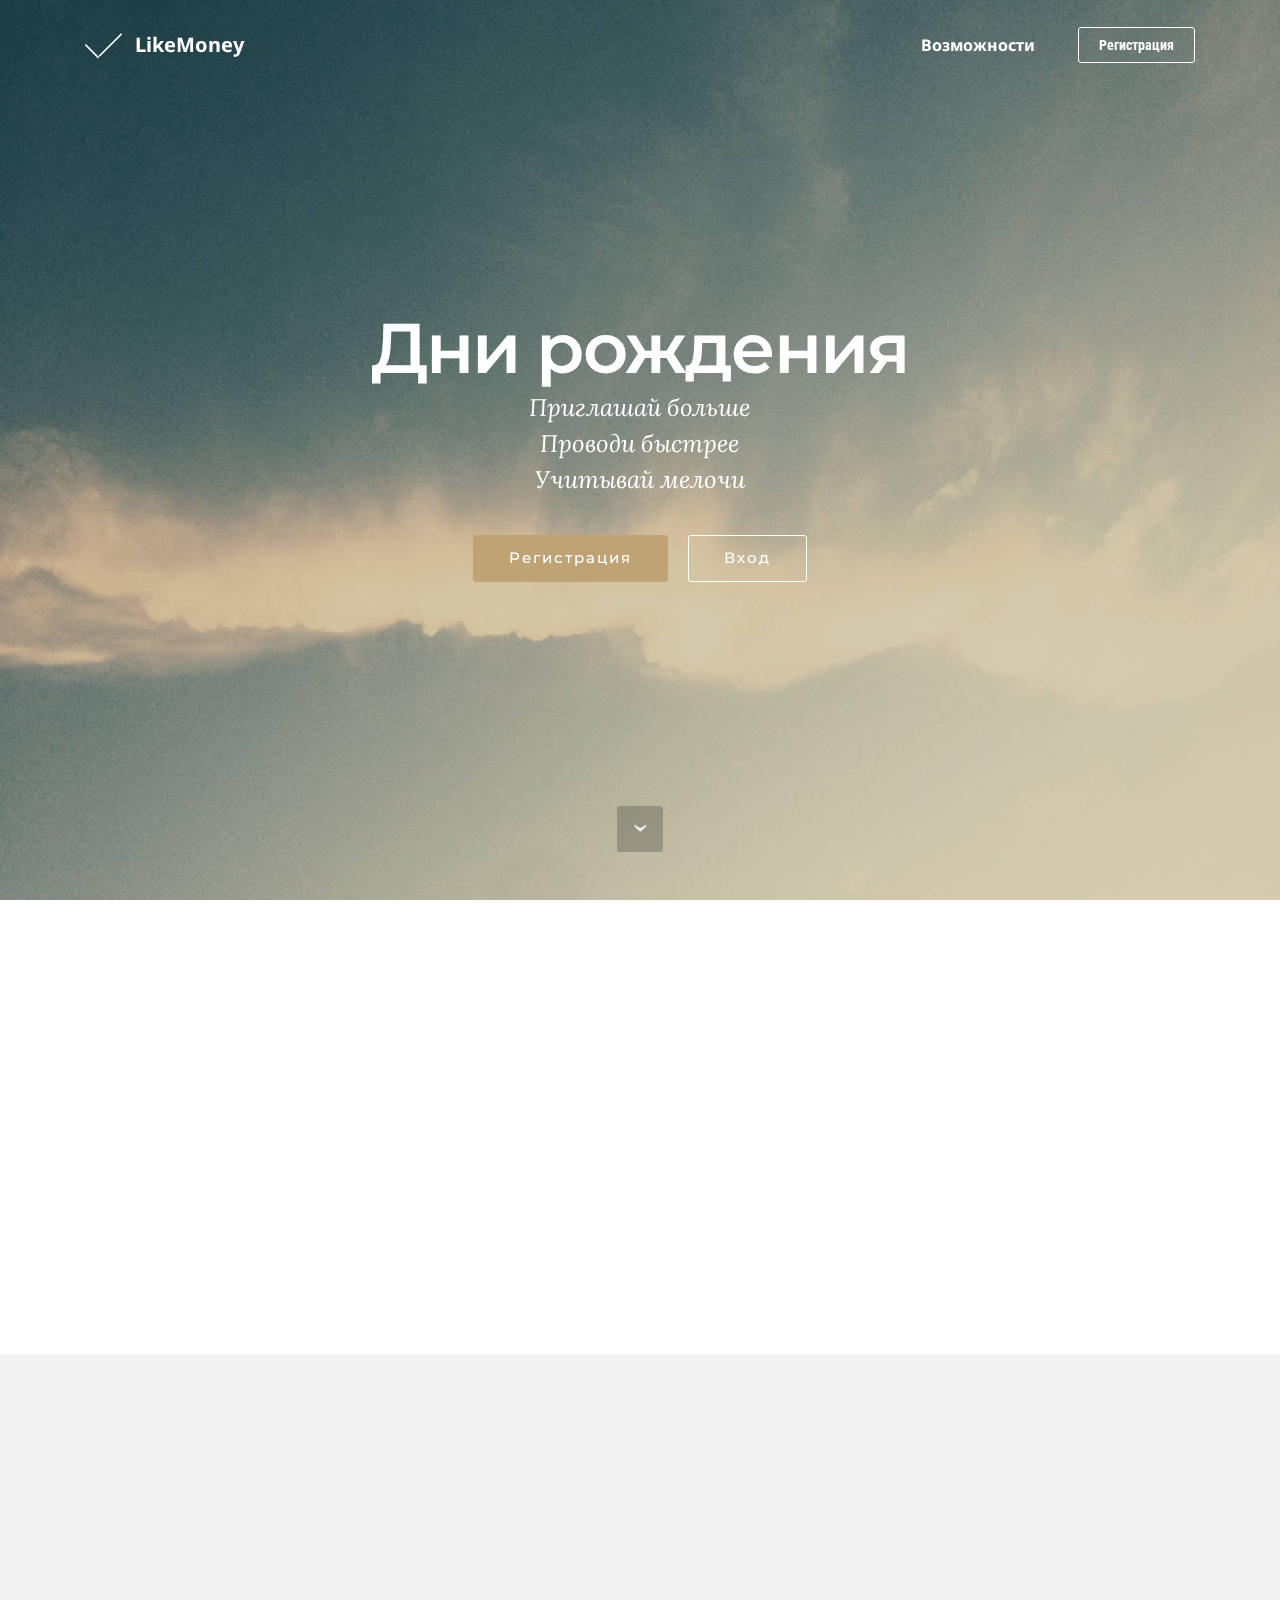
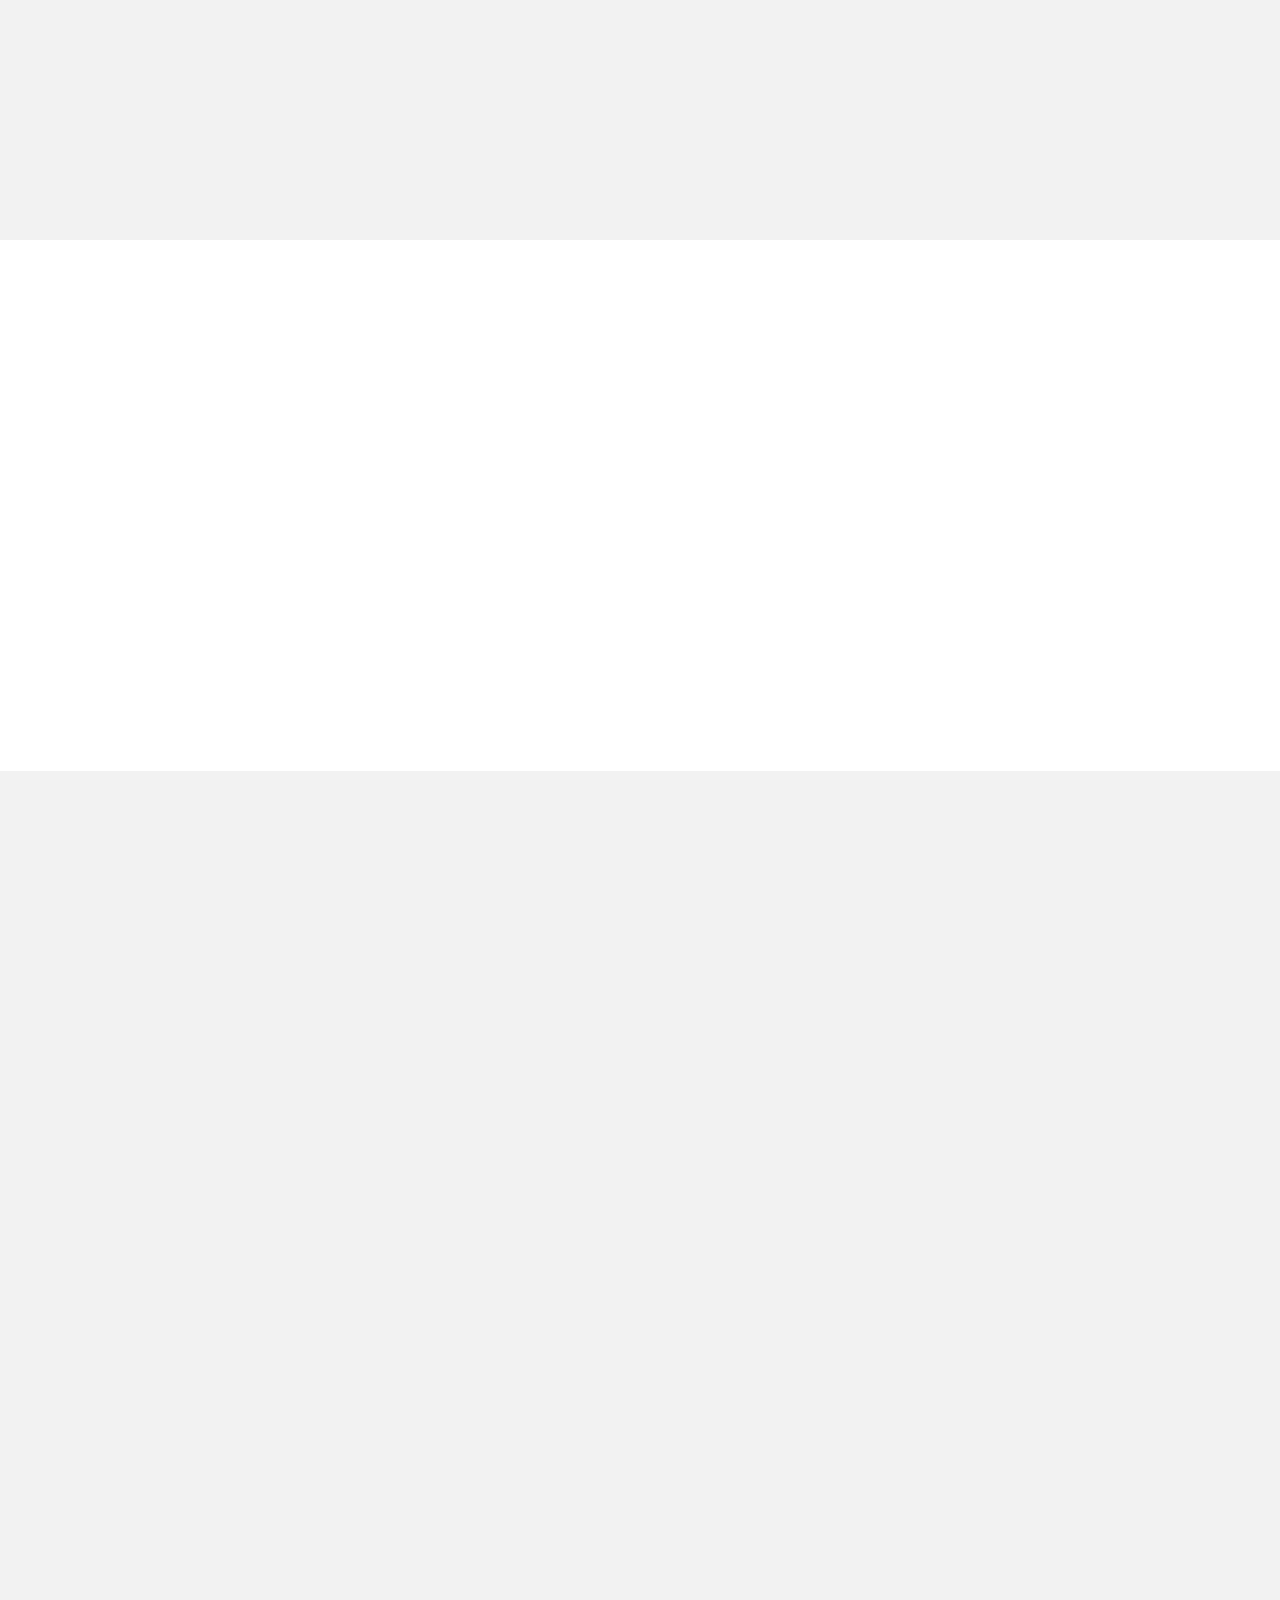
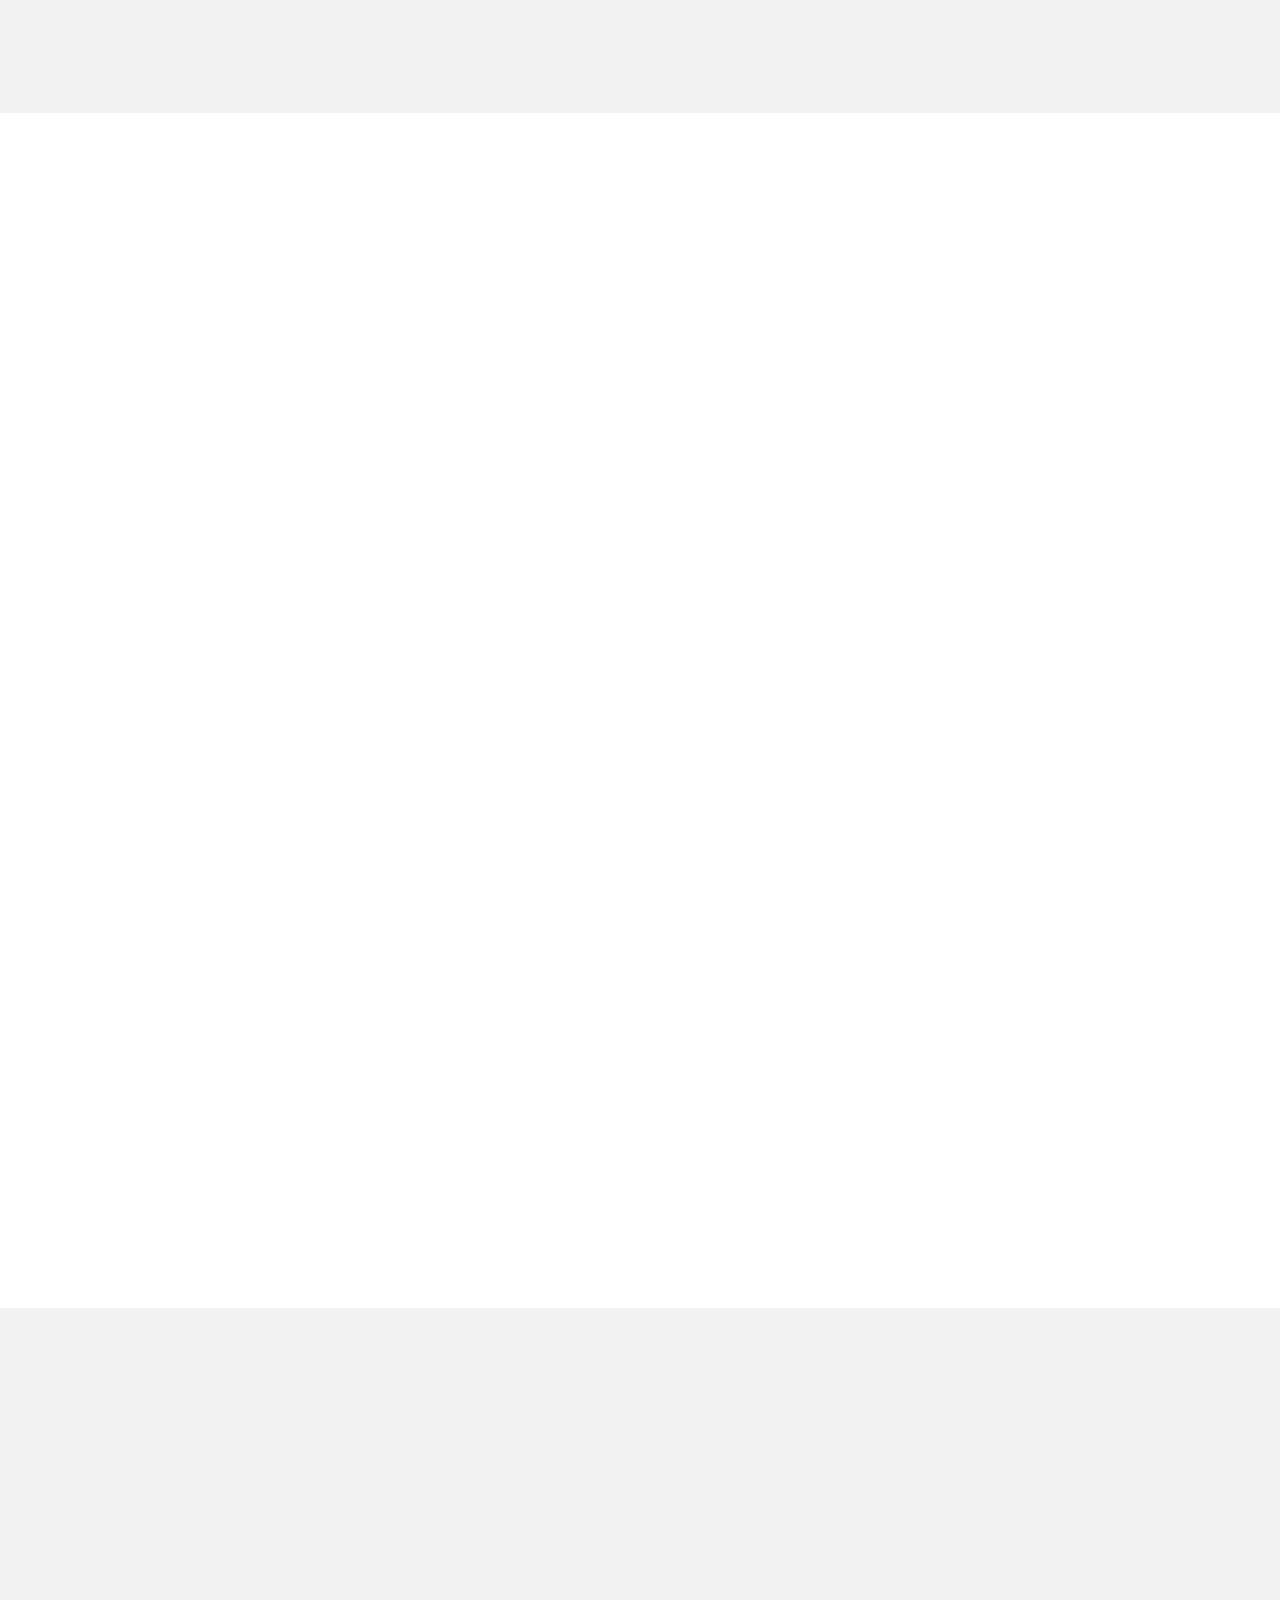
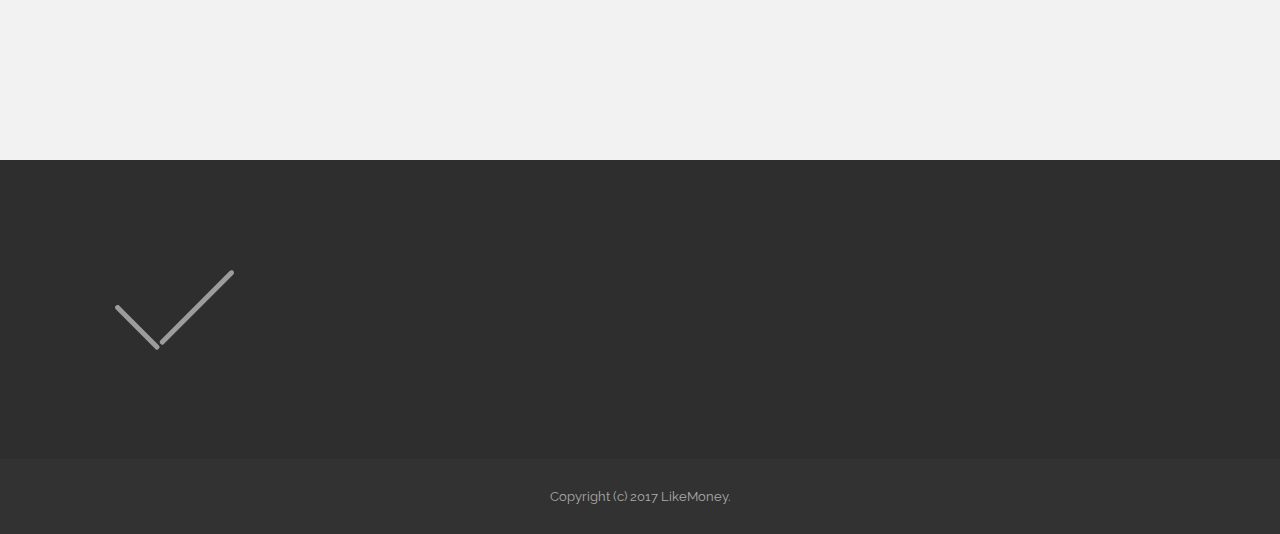
==== commit b1e5fa06: "create github pages" ====
--- a/dr.html
+++ b/dr.html
@@ -14,6 +14,7 @@
   <link rel="stylesheet" href="https://fonts.googleapis.com/css?family=Raleway:100,100i,200,200i,300,300i,400,400i,500,500i,600,600i,700,700i,800,800i,900,900i">
   <link rel="stylesheet" href="assets/bootstrap-material-design-font/css/material.css">
   <link rel="stylesheet" href="assets/web/assets/mobirise-icons/mobirise-icons.css">
+  <link rel="stylesheet" href="assets/et-line-font-plugin/style.css">
   <link rel="stylesheet" href="assets/tether/tether.min.css">
   <link rel="stylesheet" href="assets/bootstrap/css/bootstrap.min.css">
   <link rel="stylesheet" href="assets/dropdown/css/style.css">
@@ -58,7 +59,7 @@
 
 </section>
 
-<section class="engine"><a rel="external" href="https://mobirise.com">Mobirise Web Site Creator</a></section><section class="mbr-section mbr-section-hero mbr-section-full mbr-parallax-background mbr-section-with-arrow mbr-after-navbar" id="header1-d" style="background-image: url(assets/images/jumbotron.jpg);">
+<section class="engine"><a rel="external" href="https://mobirise.com">Mobirise Web Page Builder</a></section><section class="mbr-section mbr-section-hero mbr-section-full mbr-parallax-background mbr-section-with-arrow mbr-after-navbar" id="header1-d" style="background-image: url(assets/images/jumbotron.jpg);">
 
     
 
@@ -212,6 +213,210 @@
 
 </section>
 
+<section class="mbr-section article" id="msg-box3-m" style="background-color: rgb(242, 242, 242); padding-top: 120px; padding-bottom: 120px;">
+
+    
+    <div class="container">
+        <div class="row">
+            <div class="col-md-8 col-md-offset-2 text-xs-center">
+                <h3 class="mbr-section-title display-2">LikeMoney ДеньРожденья</h3>
+                <div class="lead"><p>&nbsp;Позволяет оперативно управлять организацией развлекательных мероприятий в развлекательном центре.</p></div>
+                
+            </div>
+        </div>
+    </div>
+
+</section>
+
+<section class="mbr-cards mbr-section mbr-section-nopadding" id="features4-j" style="background-color: rgb(255, 255, 255);">
+
+    
+
+    <div class="mbr-cards-row row">
+        <div class="mbr-cards-col col-xs-12 col-lg-3" style="padding-top: 80px; padding-bottom: 80px;">
+            <div class="container">
+                <div class="card cart-block">
+                    <div class="card-img iconbox"><a href="https://mobirise.com" class="mbri-to-local-drive mbr-iconfont mbr-iconfont-features4" style="color: black;"></a></div>
+                    <div class="card-block">
+                        <h4 class="card-title">Регистрация клиента</h4>
+                        
+                        <p class="card-text">ФИО, адрес, телефон, дата рождения.</p>
+                        
+                    </div>
+                </div>
+            </div>
+        </div>
+        <div class="mbr-cards-col col-xs-12 col-lg-3" style="padding-top: 80px; padding-bottom: 80px;">
+            <div class="container">
+                <div class="card cart-block">
+                    <div class="card-img iconbox"><a href="https://mobirise.com" class="etl-icon icon-edit mbr-iconfont mbr-iconfont-features4" style="color: black;"></a></div>
+                    <div class="card-block">
+                        <h4 class="card-title">Бронирование даты в on-line календаре</h4>
+                        
+                        <p class="card-text"></p>
+                        
+                    </div>
+                </div>
+          </div>
+        </div>
+        <div class="mbr-cards-col col-xs-12 col-lg-3" style="padding-top: 80px; padding-bottom: 80px;">
+            <div class="container">
+                <div class="card cart-block">
+                    <div class="card-img iconbox"><a href="https://mobirise.com" class="etl-icon icon-briefcase mbr-iconfont mbr-iconfont-features4" style="color: black;"></a></div>
+                    <div class="card-block">
+                        <h4 class="card-title">Конструктор праздника</h4>
+                        
+                        <p class="card-text">Формирование объема мероприятия</p>
+                        
+                    </div>
+                </div>
+            </div>
+        </div>
+        <div class="mbr-cards-col col-xs-12 col-lg-3" style="padding-top: 80px; padding-bottom: 80px;">
+            <div class="container">
+                <div class="card cart-block">
+                    <div class="card-img iconbox"><a href="https://mobirise.com" class="etl-icon icon-linegraph mbr-iconfont mbr-iconfont-features4" style="color: black;"></a></div>
+                    <div class="card-block">
+                        <h4 class="card-title">Автоматическое оповещение субподрядчиков</h4>
+                        
+                        <p class="card-text"></p>
+                        
+                    </div>
+                </div>
+            </div>
+        </div>
+        
+        
+    </div>
+</section>
+
+<section class="mbr-cards mbr-section mbr-section-nopadding" id="features4-k" style="background-color: rgb(255, 255, 255);">
+
+    
+
+    <div class="mbr-cards-row row">
+        <div class="mbr-cards-col col-xs-12 col-lg-3" style="padding-top: 80px; padding-bottom: 80px;">
+            <div class="container">
+                <div class="card cart-block">
+                    <div class="card-img iconbox"><a href="https://mobirise.com" class="etl-icon icon-phone mbr-iconfont mbr-iconfont-features4" style="color: black;"></a></div>
+                    <div class="card-block">
+                        <h4 class="card-title">Выбор меню</h4>
+                        
+                        <p class="card-text">Пакетное предложение</p>
+                        
+                    </div>
+                </div>
+            </div>
+        </div>
+        <div class="mbr-cards-col col-xs-12 col-lg-3" style="padding-top: 80px; padding-bottom: 80px;">
+            <div class="container">
+                <div class="card cart-block">
+                    <div class="card-img iconbox"><a href="https://mobirise.com" class="mbri-save mbr-iconfont mbr-iconfont-features4" style="color: black;"></a></div>
+                    <div class="card-block">
+                        <h4 class="card-title">Контроль финансовых потоков</h4>
+                        
+                        <p class="card-text">Предоплата, окончательная оплата</p>
+                        
+                    </div>
+                </div>
+          </div>
+        </div>
+        <div class="mbr-cards-col col-xs-12 col-lg-3" style="padding-top: 80px; padding-bottom: 80px;">
+            <div class="container">
+                <div class="card cart-block">
+                    <div class="card-img iconbox"><a href="https://mobirise.com" class="mbri-question mbr-iconfont mbr-iconfont-features4" style="color: black;"></a></div>
+                    <div class="card-block">
+                        <h4 class="card-title">Статус организации мероприятия</h4>
+                        
+                        <p class="card-text">Принят заказ, Выполнен заказ</p>
+                        
+                    </div>
+                </div>
+            </div>
+        </div>
+        <div class="mbr-cards-col col-xs-12 col-lg-3" style="padding-top: 80px; padding-bottom: 80px;">
+            <div class="container">
+                <div class="card cart-block">
+                    <div class="card-img iconbox"><a href="https://mobirise.com" class="etl-icon icon-profile-female mbr-iconfont mbr-iconfont-features4" style="color: black;"></a></div>
+                    <div class="card-block">
+                        <h4 class="card-title">SMS, Email-рассылка клиентам о проводимых акциях</h4>
+                        
+                        <p class="card-text"></p>
+                        
+                    </div>
+                </div>
+            </div>
+        </div>
+        
+        
+    </div>
+</section>
+
+<section class="mbr-cards mbr-section mbr-section-nopadding" id="features4-l" style="background-color: rgb(255, 255, 255);">
+
+    
+
+    <div class="mbr-cards-row row">
+        <div class="mbr-cards-col col-xs-12 col-lg-4" style="padding-top: 80px; padding-bottom: 80px;">
+            <div class="container">
+                <div class="card cart-block">
+                    <div class="card-img iconbox"><a href="https://mobirise.com" class="mbri-growing-chart mbr-iconfont mbr-iconfont-features4" style="color: black;"></a></div>
+                    <div class="card-block">
+                        <h4 class="card-title">Аналитика</h4>
+                        
+                        <p class="card-text">Количество мероприятий, средний чек, себестоимость, доходность</p>
+                        
+                    </div>
+                </div>
+            </div>
+        </div>
+        <div class="mbr-cards-col col-xs-12 col-lg-4" style="padding-top: 80px; padding-bottom: 80px;">
+            <div class="container">
+                <div class="card cart-block">
+                    <div class="card-img iconbox"><a href="https://mobirise.com" class="mbri-globe mbr-iconfont mbr-iconfont-features4" style="color: black;"></a></div>
+                    <div class="card-block">
+                        <h4 class="card-title">Возможность ведения единой базы мероприятий по нескольким центрам в одном окне.<div><br></div></h4>
+                        
+                        <p class="card-text"></p>
+                        
+                    </div>
+                </div>
+          </div>
+        </div>
+        <div class="mbr-cards-col col-xs-12 col-lg-4" style="padding-top: 80px; padding-bottom: 80px;">
+            <div class="container">
+                <div class="card cart-block">
+                    <div class="card-img iconbox"><a href="https://mobirise.com" class="mbri-users mbr-iconfont mbr-iconfont-features4" style="color: black;"></a></div>
+                    <div class="card-block">
+                        <h4 class="card-title">До 10 автономных пользователей<div><br></div></h4>
+                        
+                        <p class="card-text">Руководитель, администратор, менеджер.</p>
+                        
+                    </div>
+                </div>
+            </div>
+        </div>
+        
+        
+        
+    </div>
+</section>
+
+<section class="mbr-section article" id="msg-box3-n" style="background-color: rgb(242, 242, 242); padding-top: 120px; padding-bottom: 120px;">
+
+    
+    <div class="container">
+        <div class="row">
+            <div class="col-md-8 col-md-offset-2 text-xs-center">
+                <h3 class="mbr-section-title display-2">Никаких расходов на ПО, никаких дорогих серверов. Сплошная оптимизация IT.<div><br></div></h3>
+                
+                
+            </div>
+        </div>
+    </div>
+
+</section>
+
 <section class="mbr-section mbr-section-md-padding mbr-footer footer1" id="contacts1-c" style="background-color: rgb(46, 46, 46); padding-top: 90px; padding-bottom: 90px;">
     
     <div class="container">
@@ -224,8 +429,8 @@
             </div>
             <div class="mbr-footer-content col-xs-12 col-md-3">
                 <p><font color="#7c7c7c" face="Montserrat, sans-serif" size="3"><span style="letter-spacing: -1px; line-height: 20px;"><strong>Контакты</strong></span></font><br>
-Email: support@likemoney.ru<br>
-Телефон: +7 (950) 801 97 90<br><br></p>
+Email: boss@likemoney.ru<br>
+Телефон: +7 (904) 218 0106<br><br></p>
             </div>
             <div class="mbr-footer-content col-xs-12 col-md-3">
                 <p></p>
--- a/assets/et-line-font-plugin/style.css
+++ b/assets/et-line-font-plugin/style.css
@@ -0,0 +1,343 @@
+@font-face {
+	font-family: 'et-line';
+	src:url('fonts/et-line.eot');
+	src:url('fonts/et-line.eot?#iefix') format('embedded-opentype'),
+		url('fonts/et-line.woff') format('woff'),
+		url('fonts/et-line.ttf') format('truetype'),
+		url('fonts/et-line.svg#et-line') format('svg');
+	font-weight: normal;
+	font-style: normal;
+}
+
+/* Use the following CSS code if you want to use data attributes for inserting your icons */
+.etl-icon, [data-icon]:before {
+	font-family: 'et-line';
+	content: attr(data-icon);
+	speak: none;
+	font-weight: normal;
+	font-variant: normal;
+	text-transform: none;
+	line-height: 1;
+	-webkit-font-smoothing: antialiased;
+	-moz-osx-font-smoothing: grayscale;
+	display:inline-block;
+}
+
+/* Use the following CSS code if you want to have a class per icon */
+/*
+Instead of a list of all class selectors,
+you can use the generic selector below, but it's slower:
+[class*="icon-"] {
+*/
+.icon-mobile, .icon-laptop, .icon-desktop, .icon-tablet, .icon-phone, .icon-document, .icon-documents, .icon-search, .icon-clipboard, .icon-newspaper, .icon-notebook, .icon-book-open, .icon-browser, .icon-calendar, .icon-presentation, .icon-picture, .icon-pictures, .icon-video, .icon-camera, .icon-printer, .icon-toolbox, .icon-briefcase, .icon-wallet, .icon-gift, .icon-bargraph, .icon-grid, .icon-expand, .icon-focus, .icon-edit, .icon-adjustments, .icon-ribbon, .icon-hourglass, .icon-lock, .icon-megaphone, .icon-shield, .icon-trophy, .icon-flag, .icon-map, .icon-puzzle, .icon-basket, .icon-envelope, .icon-streetsign, .icon-telescope, .icon-gears, .icon-key, .icon-paperclip, .icon-attachment, .icon-pricetags, .icon-lightbulb, .icon-layers, .icon-pencil, .icon-tools, .icon-tools-2, .icon-scissors, .icon-paintbrush, .icon-magnifying-glass, .icon-circle-compass, .icon-linegraph, .icon-mic, .icon-strategy, .icon-beaker, .icon-caution, .icon-recycle, .icon-anchor, .icon-profile-male, .icon-profile-female, .icon-bike, .icon-wine, .icon-hotairballoon, .icon-globe, .icon-genius, .icon-map-pin, .icon-dial, .icon-chat, .icon-heart, .icon-cloud, .icon-upload, .icon-download, .icon-target, .icon-hazardous, .icon-piechart, .icon-speedometer, .icon-global, .icon-compass, .icon-lifesaver, .icon-clock, .icon-aperture, .icon-quote, .icon-scope, .icon-alarmclock, .icon-refresh, .icon-happy, .icon-sad, .icon-facebook, .icon-twitter, .icon-googleplus, .icon-rss, .icon-tumblr, .icon-linkedin, .icon-dribbble {
+	font-family: 'et-line';
+	speak: none;
+	font-style: normal;
+	font-weight: normal;
+	font-variant: normal;
+	text-transform: none;
+	line-height: 1;
+	-webkit-font-smoothing: antialiased;
+	-moz-osx-font-smoothing: grayscale;
+	display:inline-block;
+}
+.icon-mobile:before {
+	content: "\e000";
+}
+.icon-laptop:before {
+	content: "\e001";
+}
+.icon-desktop:before {
+	content: "\e002";
+}
+.icon-tablet:before {
+	content: "\e003";
+}
+.icon-phone:before {
+	content: "\e004";
+}
+.icon-document:before {
+	content: "\e005";
+}
+.icon-documents:before {
+	content: "\e006";
+}
+.icon-search:before {
+	content: "\e007";
+}
+.icon-clipboard:before {
+	content: "\e008";
+}
+.icon-newspaper:before {
+	content: "\e009";
+}
+.icon-notebook:before {
+	content: "\e00a";
+}
+.icon-book-open:before {
+	content: "\e00b";
+}
+.icon-browser:before {
+	content: "\e00c";
+}
+.icon-calendar:before {
+	content: "\e00d";
+}
+.icon-presentation:before {
+	content: "\e00e";
+}
+.icon-picture:before {
+	content: "\e00f";
+}
+.icon-pictures:before {
+	content: "\e010";
+}
+.icon-video:before {
+	content: "\e011";
+}
+.icon-camera:before {
+	content: "\e012";
+}
+.icon-printer:before {
+	content: "\e013";
+}
+.icon-toolbox:before {
+	content: "\e014";
+}
+.icon-briefcase:before {
+	content: "\e015";
+}
+.icon-wallet:before {
+	content: "\e016";
+}
+.icon-gift:before {
+	content: "\e017";
+}
+.icon-bargraph:before {
+	content: "\e018";
+}
+.icon-grid:before {
+	content: "\e019";
+}
+.icon-expand:before {
+	content: "\e01a";
+}
+.icon-focus:before {
+	content: "\e01b";
+}
+.icon-edit:before {
+	content: "\e01c";
+}
+.icon-adjustments:before {
+	content: "\e01d";
+}
+.icon-ribbon:before {
+	content: "\e01e";
+}
+.icon-hourglass:before {
+	content: "\e01f";
+}
+.icon-lock:before {
+	content: "\e020";
+}
+.icon-megaphone:before {
+	content: "\e021";
+}
+.icon-shield:before {
+	content: "\e022";
+}
+.icon-trophy:before {
+	content: "\e023";
+}
+.icon-flag:before {
+	content: "\e024";
+}
+.icon-map:before {
+	content: "\e025";
+}
+.icon-puzzle:before {
+	content: "\e026";
+}
+.icon-basket:before {
+	content: "\e027";
+}
+.icon-envelope:before {
+	content: "\e028";
+}
+.icon-streetsign:before {
+	content: "\e029";
+}
+.icon-telescope:before {
+	content: "\e02a";
+}
+.icon-gears:before {
+	content: "\e02b";
+}
+.icon-key:before {
+	content: "\e02c";
+}
+.icon-paperclip:before {
+	content: "\e02d";
+}
+.icon-attachment:before {
+	content: "\e02e";
+}
+.icon-pricetags:before {
+	content: "\e02f";
+}
+.icon-lightbulb:before {
+	content: "\e030";
+}
+.icon-layers:before {
+	content: "\e031";
+}
+.icon-pencil:before {
+	content: "\e032";
+}
+.icon-tools:before {
+	content: "\e033";
+}
+.icon-tools-2:before {
+	content: "\e034";
+}
+.icon-scissors:before {
+	content: "\e035";
+}
+.icon-paintbrush:before {
+	content: "\e036";
+}
+.icon-magnifying-glass:before {
+	content: "\e037";
+}
+.icon-circle-compass:before {
+	content: "\e038";
+}
+.icon-linegraph:before {
+	content: "\e039";
+}
+.icon-mic:before {
+	content: "\e03a";
+}
+.icon-strategy:before {
+	content: "\e03b";
+}
+.icon-beaker:before {
+	content: "\e03c";
+}
+.icon-caution:before {
+	content: "\e03d";
+}
+.icon-recycle:before {
+	content: "\e03e";
+}
+.icon-anchor:before {
+	content: "\e03f";
+}
+.icon-profile-male:before {
+	content: "\e040";
+}
+.icon-profile-female:before {
+	content: "\e041";
+}
+.icon-bike:before {
+	content: "\e042";
+}
+.icon-wine:before {
+	content: "\e043";
+}
+.icon-hotairballoon:before {
+	content: "\e044";
+}
+.icon-globe:before {
+	content: "\e045";
+}
+.icon-genius:before {
+	content: "\e046";
+}
+.icon-map-pin:before {
+	content: "\e047";
+}
+.icon-dial:before {
+	content: "\e048";
+}
+.icon-chat:before {
+	content: "\e049";
+}
+.icon-heart:before {
+	content: "\e04a";
+}
+.icon-cloud:before {
+	content: "\e04b";
+}
+.icon-upload:before {
+	content: "\e04c";
+}
+.icon-download:before {
+	content: "\e04d";
+}
+.icon-target:before {
+	content: "\e04e";
+}
+.icon-hazardous:before {
+	content: "\e04f";
+}
+.icon-piechart:before {
+	content: "\e050";
+}
+.icon-speedometer:before {
+	content: "\e051";
+}
+.icon-global:before {
+	content: "\e052";
+}
+.icon-compass:before {
+	content: "\e053";
+}
+.icon-lifesaver:before {
+	content: "\e054";
+}
+.icon-clock:before {
+	content: "\e055";
+}
+.icon-aperture:before {
+	content: "\e056";
+}
+.icon-quote:before {
+	content: "\e057";
+}
+.icon-scope:before {
+	content: "\e058";
+}
+.icon-alarmclock:before {
+	content: "\e059";
+}
+.icon-refresh:before {
+	content: "\e05a";
+}
+.icon-happy:before {
+	content: "\e05b";
+}
+.icon-sad:before {
+	content: "\e05c";
+}
+.icon-facebook:before {
+	content: "\e05d";
+}
+.icon-twitter:before {
+	content: "\e05e";
+}
+.icon-googleplus:before {
+	content: "\e05f";
+}
+.icon-rss:before {
+	content: "\e060";
+}
+.icon-tumblr:before {
+	content: "\e061";
+}
+.icon-linkedin:before {
+	content: "\e062";
+}
+.icon-dribbble:before {
+	content: "\e063";
+}
--- a/assets/mobirise/css/mbr-additional.css
+++ b/assets/mobirise/css/mbr-additional.css
@@ -593,3 +593,32 @@
   font-family: 'Roboto Condensed', sans-serif;
   font-size: 14px;
 }
+#msg-box3-m .mbr-section-title,
+#msg-box3-m p {
+  color: #000;
+}
+#features4-j .card-subtitle {
+  color: #bcbcbc;
+}
+#features4-j .iconbox {
+  background-color: #f2f2f2;
+  border-color: #f2f2f2;
+}
+#features4-k .card-subtitle {
+  color: #bcbcbc;
+}
+#features4-k .iconbox {
+  background-color: #f2f2f2;
+  border-color: #f2f2f2;
+}
+#features4-l .card-subtitle {
+  color: #bcbcbc;
+}
+#features4-l .iconbox {
+  background-color: #f2f2f2;
+  border-color: #f2f2f2;
+}
+#msg-box3-n .mbr-section-title,
+#msg-box3-n p {
+  color: #000;
+}
